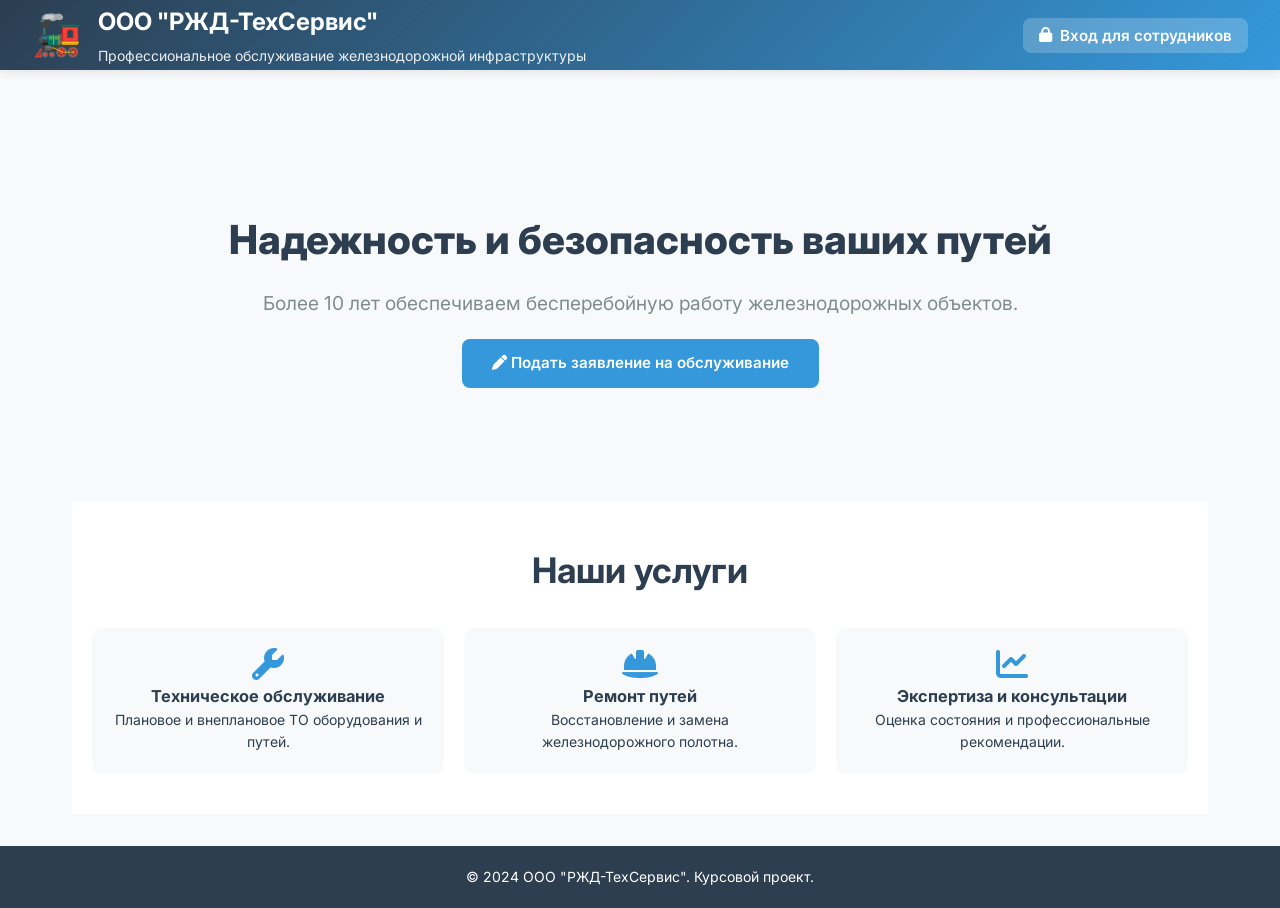
==== index.html @ 09b42433 "graduate work" ====
<!DOCTYPE html>
<html lang="ru">
<head>
    <meta charset="UTF-8">
    <meta name="viewport" content="width=device-width, initial-scale=1.0">
    <title>РЖД-ТехСервис | Официальный сайт</title>
    <link rel="stylesheet" href="/style.css">
    <link rel="stylesheet" href="https://cdnjs.cloudflare.com/ajax/libs/font-awesome/6.4.0/css/all.min.css">
    <link href="https://fonts.googleapis.com/css2?family=Inter:wght@300;400;500;600;700&display=swap" rel="stylesheet">
</head>
<body>
    <div class="app-container">
        <header class="app-header public-header">
            <div class="header-left">
                <div class="logo">
                    <div class="logo-icon">🚂</div>
                    <div class="logo-text">
                        <h1>ООО "РЖД-ТехСервис"</h1>
                        <div class="subtitle">Профессиональное обслуживание железнодорожной инфраструктуры</div>
                    </div>
                </div>
            </div>
            <div class="header-right">
                <button class="btn" onclick="showLoginModal()" style="background: rgba(255,255,255,0.2); color: white; padding: 8px 16px; border-radius: 8px; border: none; cursor: pointer;">
                    <i class="fas fa-lock"></i> Вход для сотрудников
                </button>
            </div>
        </header>

        <main class="public-main">
            <section class="hero-section" style="padding: 50px 20px; text-align: center;">
                <div class="hero-content">
                    <h1 style="font-size: 2.5rem; color: #2c3e50;">Надежность и безопасность ваших путей</h1>
                    <p style="font-size: 1.2rem; color: #7f8c8d; margin: 20px 0;">Более 10 лет обеспечиваем бесперебойную работу железнодорожных объектов.</p>
                    <a href="/request" class="btn" style="background: #3498db; color: white; padding: 12px 30px; border-radius: 8px; text-decoration: none; display: inline-block;">
                        <i class="fas fa-pen"></i> Подать заявление на обслуживание
                    </a>
                </div>
            </section>

            <section class="services-section" style="padding: 40px 20px; background: white;">
                <h2 style="text-align: center; margin-bottom: 30px;">Наши услуги</h2>
                <div style="display: grid; grid-template-columns: repeat(auto-fit, minmax(250px, 1fr)); gap: 20px; max-width: 1200px; margin: 0 auto;">
                    <div style="background: #f8f9fa; padding: 20px; border-radius: 10px; text-align: center;">
                        <i class="fas fa-wrench" style="font-size: 2rem; color: #3498db;"></i>
                        <h3>Техническое обслуживание</h3>
                        <p>Плановое и внеплановое ТО оборудования и путей.</p>
                    </div>
                    <div style="background: #f8f9fa; padding: 20px; border-radius: 10px; text-align: center;">
                        <i class="fas fa-hard-hat" style="font-size: 2rem; color: #3498db;"></i>
                        <h3>Ремонт путей</h3>
                        <p>Восстановление и замена железнодорожного полотна.</p>
                    </div>
                    <div style="background: #f8f9fa; padding: 20px; border-radius: 10px; text-align: center;">
                        <i class="fas fa-chart-line" style="font-size: 2rem; color: #3498db;"></i>
                        <h3>Экспертиза и консультации</h3>
                        <p>Оценка состояния и профессиональные рекомендации.</p>
                    </div>
                </div>
            </section>
        </main>

        <footer style="background: #2c3e50; color: white; text-align: center; padding: 20px;">
            <p>© 2024 ООО "РЖД-ТехСервис". Курсовой проект.</p>
        </footer>
    </div>
    <div class="modal-overlay" id="loginModal">
        <div class="modal" style="max-width: 400px;">
            <div class="modal-header">
                <h3><i class="fas fa-lock"></i> Вход для сотрудников</h3>
                <button class="btn-close" onclick="closeLoginModal()">&times;</button>
            </div>
            <div class="modal-body">
                <div id="loginError" style="color: #e74c3c; background: #fde8e8; padding: 10px; border-radius: 8px; margin-bottom: 15px; display: none;">
                    <i class="fas fa-exclamation-circle"></i> <span></span>
                </div>
                
                <div class="form-group">
                    <label><i class="fas fa-user"></i> Логин</label>
                    <input type="text" id="adminUsername" placeholder="Введите логин" style="width: 100%; padding: 12px; border: 2px solid #e2e8f0; border-radius: 8px;" value="admin">
                </div>
                
                <div class="form-group">
                    <label><i class="fas fa-key"></i> Пароль</label>
                    <input type="password" id="adminPassword" placeholder="Введите пароль" style="width: 100%; padding: 12px; border: 2px solid #e2e8f0; border-radius: 8px;" value="admin123">
                </div>
                
                <p style="color: #7f8c8d; font-size: 0.9rem; margin-top: 10px;">
                    <i class="fas fa-info-circle"></i> Для входа используйте:<br>
                    <strong>Логин:</strong> admin<br>
                    <strong>Пароль:</strong> admin123
                </p>
            </div>
            <div class="modal-footer">
                <button class="btn btn-secondary" onclick="closeLoginModal()">Отмена</button>
                <button class="btn btn-primary" onclick="login()">
                    <i class="fas fa-sign-in-alt"></i> Войти
                </button>
            </div>
        </div>
    </div>

    <script>
        document.addEventListener('DOMContentLoaded', function() {
            const urlParams = new URLSearchParams(window.location.search);
            if (urlParams.get('login') === 'required') {
                showLoginModal();
            }
        });

        function showLoginModal() {
            document.getElementById('loginModal').classList.add('active');
            document.body.style.overflow = 'hidden';
            document.getElementById('adminUsername').focus();
        }

        function closeLoginModal() {
            document.getElementById('loginModal').classList.remove('active');
            document.body.style.overflow = '';
            document.getElementById('adminUsername').value = 'admin';
            document.getElementById('adminPassword').value = 'admin123';
            document.getElementById('loginError').style.display = 'none';
        }

        async function login() {
            const username = document.getElementById('adminUsername').value;
            const password = document.getElementById('adminPassword').value;
            
            if (!username || !password) {
                showLoginError('Введите логин и пароль');
                return;
            }

            try {
                const response = await fetch('/api/admin/login', {
                    method: 'POST',
                    headers: { 'Content-Type': 'application/json' },
                    body: JSON.stringify({ username, password })
                });

                const result = await response.json();

                if (response.ok && result.success) {
                    
                    window.location.href = '/admin';
                } else {
                    showLoginError(result.error || 'Неверный логин или пароль');
                }
            } catch (error) {
                console.error('Ошибка входа:', error);
                showLoginError('Ошибка соединения с сервером');
            }
        }

        function showLoginError(message) {
            const errorDiv = document.getElementById('loginError');
            errorDiv.querySelector('span').textContent = message;
            errorDiv.style.display = 'block';
        }

        
        document.getElementById('adminPassword').addEventListener('keypress', function(e) {
            if (e.key === 'Enter') {
                login();
            }
        });

        
        document.getElementById('loginModal').addEventListener('click', function(e) {
            if (e.target === this) {
                closeLoginModal();
            }
        });
    </script>
</body>
</html>
---- style.css ----
/* ====== ГЛОБАЛЬНЫЕ СТИЛИ ====== */
:root {
    /* Светлая тема */
    --primary-color: #2c3e50;
    --secondary-color: #3498db;
    --accent-color: #e74c3c;
    --success-color: #27ae60;
    --warning-color: #f39c12;
    --danger-color: #e74c3c;
    --info-color: #3498db;
    
    /* Фоны */
    --bg-primary: #ffffff;
    --bg-secondary: #f8f9fa;
    --bg-sidebar: #2c3e50;
    --bg-card: #ffffff;
    --bg-hover: #f0f7ff;
    
    /* Текст */
    --text-primary: #2c3e50;
    --text-secondary: #7f8c8d;
    --text-light: #ecf0f1;
    --text-muted: #95a5a6;
    
    /* Границы */
    --border-color: #e0e0e0;
    --border-radius: 12px;
    --shadow: 0 4px 20px rgba(0, 0, 0, 0.08);
    --shadow-hover: 0 8px 30px rgba(0, 0, 0, 0.12);
    --shadow-card: 0 2px 10px rgba(0, 0, 0, 0.05);
    
    /* Анимации */
    --transition: all 0.3s ease;
    
    /* Размеры */
    --sidebar-width: 280px;
    --header-height: 70px;
    --footer-height: 60px;
}

[data-theme="dark"] {
    --primary-color: #3498db;
    --secondary-color: #2c3e50;
    --accent-color: #e74c3c;
    --success-color: #2ecc71;
    --warning-color: #f1c40f;
    --danger-color: #e74c3c;
    --info-color: #3498db;
    
    --bg-primary: #1a1a2e;
    --bg-secondary: #16213e;
    --bg-sidebar: #0f3460;
    --bg-card: #1e2a47;
    --bg-hover: #2c3e50;
    
    --text-primary: #ecf0f1;
    --text-secondary: #bdc3c7;
    --text-light: #ffffff;
    --text-muted: #7f8c8d;
    
    --border-color: #2c3e50;
    --shadow: 0 4px 20px rgba(0, 0, 0, 0.2);
    --shadow-hover: 0 8px 30px rgba(0, 0, 0, 0.3);
    --shadow-card: 0 2px 10px rgba(0, 0, 0, 0.15);
}

* {
    margin: 0;
    padding: 0;
    box-sizing: border-box;
}

body {
    font-family: 'Inter', 'Segoe UI', Tahoma, Geneva, Verdana, sans-serif;
    background-color: var(--bg-secondary);
    color: var(--text-primary);
    line-height: 1.6;
    transition: var(--transition);
    min-height: 100vh;
    font-size: 14px;
}

.app-container {
    display: flex;
    flex-direction: column;
    min-height: 100vh;
}

/* ====== ШАПКА ====== */
.app-header {
    background: linear-gradient(135deg, var(--primary-color), var(--secondary-color));
    color: white;
    height: var(--header-height);
    padding: 0 2rem;
    display: flex;
    justify-content: space-between;
    align-items: center;
    box-shadow: var(--shadow);
    position: sticky;
    top: 0;
    z-index: 1000;
}

.header-left {
    display: flex;
    align-items: center;
    gap: 1rem;
}

.logo {
    display: flex;
    align-items: center;
    gap: 1rem;
}

.logo-icon {
    font-size: 2.5rem;
    animation: pulse 2s infinite;
}

@keyframes pulse {
    0%, 100% { transform: scale(1); }
    50% { transform: scale(1.1); }
}

.logo-text h1 {
    font-size: 1.5rem;
    font-weight: 700;
    margin-bottom: 0.25rem;
}

.subtitle {
    font-size: 0.875rem;
    opacity: 0.9;
}

.header-right {
    display: flex;
    align-items: center;
    gap: 1rem;
}

.user-menu {
    display: flex;
    align-items: center;
    gap: 1rem;
    background: rgba(255, 255, 255, 0.1);
    padding: 0.5rem 1rem;
    border-radius: var(--border-radius);
    backdrop-filter: blur(10px);
}

.user-avatar {
    font-size: 2rem;
    color: rgba(255, 255, 255, 0.9);
}

.user-info {
    display: flex;
    flex-direction: column;
}

.user-name {
    font-weight: 600;
    font-size: 1rem;
}

.user-role {
    font-size: 0.75rem;
    opacity: 0.8;
}

.btn-icon {
    background: rgba(255, 255, 255, 0.2);
    border: none;
    color: white;
    width: 40px;
    height: 40px;
    border-radius: 50%;
    cursor: pointer;
    transition: var(--transition);
    display: flex;
    align-items: center;
    justify-content: center;
}

.btn-icon:hover {
    background: rgba(255, 255, 255, 0.3);
    transform: translateY(-2px);
}

.btn-logout {
    background: rgba(231, 76, 60, 0.8);
}

.btn-logout:hover {
    background: rgba(231, 76, 60, 1);
}

/* ====== ОСНОВНОЙ МАКЕТ ====== */
.main-layout {
    display: flex;
    flex: 1;
    min-height: calc(100vh - var(--header-height) - var(--footer-height));
}

/* ====== БОКОВАЯ ПАНЕЛЬ ====== */
.sidebar {
    width: var(--sidebar-width);
    background: var(--bg-sidebar);
    color: var(--text-light);
    padding: 1.5rem 0;
    display: flex;
    flex-direction: column;
    transition: var(--transition);
    position: sticky;
    top: var(--header-height);
    height: calc(100vh - var(--header-height));
    overflow-y: auto;
}

.sidebar-header {
    padding: 0 1.5rem 1.5rem;
    border-bottom: 1px solid rgba(255, 255, 255, 0.1);
}

.sidebar-header h3 {
    font-size: 1.1rem;
    font-weight: 600;
    display: flex;
    align-items: center;
    gap: 0.5rem;
}

.nav-menu {
    list-style: none;
    padding: 1.5rem 0;
    flex: 1;
}

.nav-item {
    padding: 0.875rem 1.5rem;
    display: flex;
    align-items: center;
    gap: 1rem;
    cursor: pointer;
    transition: var(--transition);
    position: relative;
    margin: 0.25rem 0;
}

.nav-item:hover {
    background: rgba(255, 255, 255, 0.1);
}

.nav-item.active {
    background: rgba(255, 255, 255, 0.15);
    border-left: 4px solid var(--accent-color);
}

.nav-item.active .nav-indicator {
    position: absolute;
    right: 1.5rem;
    width: 8px;
    height: 8px;
    background: var(--accent-color);
    border-radius: 50%;
    animation: blink 1.5s infinite;
}

@keyframes blink {
    0%, 100% { opacity: 1; }
    50% { opacity: 0.5; }
}

.nav-item i {
    width: 20px;
    text-align: center;
    font-size: 1.1rem;
}

.nav-item span {
    font-weight: 500;
    font-size: 0.95rem;
}

.sidebar-footer {
    padding: 1.5rem;
    border-top: 1px solid rgba(255, 255, 255, 0.1);
    margin-top: auto;
}

.db-status {
    display: flex;
    align-items: center;
    gap: 0.75rem;
    margin-bottom: 1rem;
    font-size: 0.875rem;
}

.status-indicator {
    width: 10px;
    height: 10px;
    border-radius: 50%;
    background: #7f8c8d;
}

.status-indicator.connected {
    background: #27ae60;
    animation: pulse 2s infinite;
}

.status-indicator.error {
    background: #e74c3c;
    animation: pulse 1s infinite;
}

.server-time {
    display: flex;
    align-items: center;
    gap: 0.75rem;
    font-size: 0.875rem;
    opacity: 0.8;
}

/* ====== ОСНОВНОЙ КОНТЕНТ ====== */
.content-area {
    flex: 1;
    padding: 2rem;
    overflow-y: auto;
    background: var(--bg-secondary);
    max-width: calc(100vw - var(--sidebar-width));
}

.content-section {
    display: none;
    animation: fadeIn 0.5s ease;
}

.content-section.active {
    display: block;
}

@keyframes fadeIn {
    from { opacity: 0; transform: translateY(20px); }
    to { opacity: 1; transform: translateY(0); }
}

.section-header {
    display: flex;
    justify-content: space-between;
    align-items: center;
    margin-bottom: 2rem;
    padding-bottom: 1rem;
    border-bottom: 2px solid var(--border-color);
}

.section-header h2 {
    font-size: 1.75rem;
    font-weight: 700;
    color: var(--primary-color);
    display: flex;
    align-items: center;
    gap: 0.75rem;
}

.header-actions {
    display: flex;
    align-items: center;
    gap: 1rem;
}

/* ====== КНОПКИ ====== */
.btn {
    padding: 0.75rem 1.5rem;
    border: none;
    border-radius: var(--border-radius);
    font-family: 'Inter', sans-serif;
    font-weight: 600;
    font-size: 0.95rem;
    cursor: pointer;
    transition: var(--transition);
    display: inline-flex;
    align-items: center;
    gap: 0.5rem;
    white-space: nowrap;
}

.btn:hover {
    transform: translateY(-2px);
    box-shadow: var(--shadow-hover);
}

.btn:active {
    transform: translateY(0);
}

.btn-primary {
    background: linear-gradient(135deg, var(--secondary-color), var(--primary-color));
    color: white;
}

.btn-primary:hover {
    background: linear-gradient(135deg, #2980b9, #34495e);
}

.btn-secondary {
    background: var(--bg-card);
    color: var(--text-primary);
    border: 2px solid var(--border-color);
}

.btn-secondary:hover {
    background: var(--bg-secondary);
}

.btn-success {
    background: linear-gradient(135deg, var(--success-color), #2ecc71);
    color: white;
}

.btn-danger {
    background: linear-gradient(135deg, var(--danger-color), #c0392b);
    color: white;
}

.btn-warning {
    background: linear-gradient(135deg, var(--warning-color), #e67e22);
    color: white;
}

.btn-info {
    background: linear-gradient(135deg, var(--info-color), #2980b9);
    color: white;
}

.btn-sm {
    padding: 0.5rem 1rem;
    font-size: 0.85rem;
}

.btn-xs {
    padding: 0.25rem 0.75rem;
    font-size: 0.75rem;
}

.btn-icon {
    width: 40px;
    height: 40px;
    padding: 0;
    display: flex;
    align-items: center;
    justify-content: center;
}

.btn-text {
    background: none;
    border: none;
    color: var(--secondary-color);
    font-weight: 500;
    cursor: pointer;
    display: flex;
    align-items: center;
    gap: 0.5rem;
    padding: 0.5rem;
}

.btn-text:hover {
    color: var(--primary-color);
}

/* ====== КАРТОЧКИ СТАТИСТИКИ ====== */
.stats-grid {
    display: grid;
    grid-template-columns: repeat(auto-fit, minmax(250px, 1fr));
    gap: 1.5rem;
    margin-bottom: 2rem;
}

.stat-card {
    background: var(--bg-card);
    padding: 1.5rem;
    border-radius: var(--border-radius);
    box-shadow: var(--shadow);
    transition: var(--transition);
    border-top: 4px solid;
}

.stat-card:hover {
    transform: translateY(-5px);
    box-shadow: var(--shadow-hover);
}

.card-revenue { border-top-color: var(--success-color); }
.card-contracts { border-top-color: var(--info-color); }
.card-clients { border-top-color: #9b59b6; }
.card-invoices { border-top-color: var(--danger-color); }

.stat-icon {
    width: 60px;
    height: 60px;
    background: rgba(0, 0, 0, 0.1);
    border-radius: 12px;
    display: flex;
    align-items: center;
    justify-content: center;
    margin-bottom: 1rem;
    font-size: 1.5rem;
}

.card-revenue .stat-icon { background: rgba(39, 174, 96, 0.1); color: var(--success-color); }
.card-contracts .stat-icon { background: rgba(52, 152, 219, 0.1); color: var(--info-color); }
.card-clients .stat-icon { background: rgba(155, 89, 182, 0.1); color: #9b59b6; }
.card-invoices .stat-icon { background: rgba(231, 76, 60, 0.1); color: var(--danger-color); }

.stat-content h3 {
    font-size: 1rem;
    color: var(--text-secondary);
    margin-bottom: 0.5rem;
    font-weight: 500;
}

.stat-value {
    font-size: 2rem;
    font-weight: 700;
    color: var(--text-primary);
    margin-bottom: 0.25rem;
}

.stat-subtext {
    font-size: 0.875rem;
    color: var(--text-secondary);
}

/* ====== БЫСТРЫЕ ДЕЙСТВИЯ ====== */
.quick-actions {
    background: var(--bg-card);
    padding: 1.5rem;
    border-radius: var(--border-radius);
    box-shadow: var(--shadow);
    margin-bottom: 2rem;
}

.quick-actions h3 {
    font-size: 1.25rem;
    margin-bottom: 1.5rem;
    display: flex;
    align-items: center;
    gap: 0.75rem;
    color: var(--primary-color);
}

.actions-grid {
    display: grid;
    grid-template-columns: repeat(auto-fit, minmax(200px, 1fr));
    gap: 1rem;
}

.action-btn {
    background: var(--bg-secondary);
    border: 2px solid var(--border-color);
    border-radius: var(--border-radius);
    padding: 1.25rem 1rem;
    display: flex;
    flex-direction: column;
    align-items: center;
    gap: 0.75rem;
    cursor: pointer;
    transition: var(--transition);
    text-align: center;
}

.action-btn:hover {
    background: var(--bg-card);
    border-color: var(--secondary-color);
    transform: translateY(-3px);
    box-shadow: var(--shadow-hover);
}

.action-btn i {
    font-size: 1.75rem;
    color: var(--secondary-color);
}

.action-btn span {
    font-weight: 600;
    color: var(--text-primary);
}

/* ====== ТАБЛИЦЫ ====== */
.table-container {
    background: var(--bg-card);
    border-radius: var(--border-radius);
    box-shadow: var(--shadow);
    overflow: hidden;
    margin-top: 1rem;
    border: 1px solid var(--border-color);
}

.table-actions {
    padding: 1rem 1.5rem;
    background: var(--bg-secondary);
    border-bottom: 1px solid var(--border-color);
    display: flex;
    justify-content: space-between;
    align-items: center;
    flex-wrap: wrap;
    gap: 1rem;
}

.filter-group {
    display: flex;
    align-items: center;
    gap: 1rem;
    flex-wrap: wrap;
}

.filter-label {
    display: flex;
    align-items: center;
    gap: 0.5rem;
    cursor: pointer;
    font-size: 0.9rem;
    color: var(--text-secondary);
}

.filter-select {
    padding: 0.5rem 1rem;
    border: 2px solid var(--border-color);
    border-radius: var(--border-radius);
    background: var(--bg-card);
    color: var(--text-primary);
    font-family: 'Inter', sans-serif;
    font-size: 0.9rem;
    min-width: 150px;
    transition: var(--transition);
}

.filter-select:focus {
    outline: none;
    border-color: var(--secondary-color);
}

.search-box {
    position: relative;
    min-width: 250px;
    flex: 1;
}

.search-box i {
    position: absolute;
    left: 1rem;
    top: 50%;
    transform: translateY(-50%);
    color: var(--text-secondary);
}

.search-box input {
    width: 100%;
    padding: 0.75rem 1rem 0.75rem 2.5rem;
    border: 2px solid var(--border-color);
    border-radius: var(--border-radius);
    background: var(--bg-card);
    color: var(--text-primary);
    font-family: 'Inter', sans-serif;
    transition: var(--transition);
}

.search-box input:focus {
    outline: none;
    border-color: var(--secondary-color);
}

.data-table {
    width: 100%;
    border-collapse: collapse;
    min-width: 800px;
}

.data-table thead {
    background: var(--bg-secondary);
    position: sticky;
    top: 0;
    z-index: 10;
}

.data-table th {
    padding: 1rem 1.5rem;
    text-align: left;
    font-weight: 600;
    color: var(--text-secondary);
    border-bottom: 2px solid var(--border-color);
    font-size: 0.9rem;
    text-transform: uppercase;
    letter-spacing: 0.5px;
    white-space: nowrap;
}

.data-table tbody tr {
    border-bottom: 1px solid var(--border-color);
    transition: var(--transition);
}

.data-table tbody tr:hover {
    background: var(--bg-hover);
}

.data-table td {
    padding: 1rem 1.5rem;
    color: var(--text-primary);
    vertical-align: middle;
}

.text-center {
    text-align: center;
}

.text-right {
    text-align: right;
}

/* ====== БЕЙДЖИ СТАТУСА ====== */
.status-badge {
    display: inline-block;
    padding: 0.25rem 0.75rem;
    border-radius: 20px;
    font-size: 0.75rem;
    font-weight: 600;
    text-transform: uppercase;
    letter-spacing: 0.5px;
}

.status-badge.active {
    background: rgba(39, 174, 96, 0.1);
    color: var(--success-color);
}

.status-badge.inactive {
    background: rgba(149, 165, 166, 0.1);
    color: #95a5a6;
}

.status-badge.pending {
    background: rgba(241, 196, 15, 0.1);
    color: var(--warning-color);
}

.status-badge.paid {
    background: rgba(46, 204, 113, 0.1);
    color: var(--success-color);
}

.status-badge.cancelled {
    background: rgba(231, 76, 60, 0.1);
    color: var(--danger-color);
}

.status-badge.draft {
    background: rgba(52, 152, 219, 0.1);
    color: var(--info-color);
}

.status-badge.signed {
    background: rgba(155, 89, 182, 0.1);
    color: #9b59b6;
}

.status-badge.suspended {
    background: rgba(243, 156, 18, 0.1);
    color: var(--warning-color);
}

.status-badge.terminated {
    background: rgba(231, 76, 60, 0.1);
    color: var(--danger-color);
}

.badge {
    display: inline-block;
    padding: 0.25rem 0.5rem;
    font-size: 0.75rem;
    font-weight: 600;
    border-radius: 6px;
    background: var(--bg-secondary);
    color: var(--text-secondary);
}

/* ====== КНОПКИ ДЕЙСТВИЙ В ТАБЛИЦЕ ====== */
.action-buttons {
    display: flex;
    gap: 0.5rem;
    justify-content: center;
    flex-wrap: nowrap;
}

.btn-action {
    width: 36px;
    height: 36px;
    border: none;
    border-radius: 8px;
    cursor: pointer;
    transition: var(--transition);
    display: flex;
    align-items: center;
    justify-content: center;
    font-size: 0.9rem;
    flex-shrink: 0;
}

.btn-action:hover {
    transform: scale(1.1);
}

.btn-action.edit {
    background: rgba(52, 152, 219, 0.1);
    color: var(--info-color);
}

.btn-action.delete {
    background: rgba(231, 76, 60, 0.1);
    color: var(--danger-color);
}

.btn-action.view {
    background: rgba(46, 204, 113, 0.1);
    color: var(--success-color);
}

.btn-action.download {
    background: rgba(155, 89, 182, 0.1);
    color: #9b59b6;
}

/* ====== ФОРМЫ ====== */
.form-container {
    background: var(--bg-card);
    border-radius: var(--border-radius);
    padding: 2rem;
    box-shadow: var(--shadow);
    margin-bottom: 2rem;
}

.form-grid {
    display: grid;
    grid-template-columns: repeat(auto-fit, minmax(300px, 1fr));
    gap: 1.5rem;
    margin-bottom: 1.5rem;
}

.form-group {
    margin-bottom: 1.5rem;
}

.form-group label {
    display: block;
    margin-bottom: 0.5rem;
    font-weight: 600;
    color: var(--text-primary);
    font-size: 0.95rem;
    display: flex;
    align-items: center;
    gap: 0.5rem;
}

.form-group input,
.form-group select,
.form-group textarea {
    width: 100%;
    padding: 0.875rem 1rem;
    border: 2px solid var(--border-color);
    border-radius: var(--border-radius);
    background: var(--bg-card);
    color: var(--text-primary);
    font-family: 'Inter', sans-serif;
    font-size: 1rem;
    transition: var(--transition);
}

.form-group input:focus,
.form-group select:focus,
.form-group textarea:focus {
    outline: none;
    border-color: var(--secondary-color);
    box-shadow: 0 0 0 3px rgba(52, 152, 219, 0.1);
}

.form-group input:disabled,
.form-group select:disabled {
    background: var(--bg-secondary);
    cursor: not-allowed;
}

.checkbox-label {
    display: flex;
    align-items: center;
    gap: 0.75rem;
    cursor: pointer;
    font-weight: 500;
    margin-bottom: 0.5rem;
}

.checkbox-label input {
    width: auto;
    transform: scale(1.2);
}

.radio-group {
    display: flex;
    gap: 1.5rem;
    margin-top: 0.5rem;
}

.radio-label {
    display: flex;
    align-items: center;
    gap: 0.5rem;
    cursor: pointer;
}

.radio-label input {
    width: auto;
}

.form-actions {
    display: flex;
    justify-content: flex-end;
    gap: 1rem;
    margin-top: 2rem;
    padding-top: 1.5rem;
    border-top: 2px solid var(--border-color);
}

/* ====== КАРТОЧКИ ====== */
.card {
    background: var(--bg-card);
    border-radius: var(--border-radius);
    box-shadow: var(--shadow-card);
    padding: 1.5rem;
    margin-bottom: 1.5rem;
    border: 1px solid var(--border-color);
    transition: var(--transition);
}

.card:hover {
    box-shadow: var(--shadow-hover);
    transform: translateY(-2px);
}

.card-header {
    display: flex;
    justify-content: space-between;
    align-items: center;
    margin-bottom: 1rem;
    padding-bottom: 1rem;
    border-bottom: 2px solid var(--border-color);
}

.card-title {
    font-size: 1.25rem;
    font-weight: 600;
    color: var(--primary-color);
    display: flex;
    align-items: center;
    gap: 0.75rem;
}

.card-content {
    line-height: 1.6;
}

.card-footer {
    margin-top: 1rem;
    padding-top: 1rem;
    border-top: 1px solid var(--border-color);
    display: flex;
    justify-content: space-between;
    align-items: center;
}

/* ====== СПИСКИ ====== */
.list-group {
    display: flex;
    flex-direction: column;
    gap: 0.5rem;
}

.list-item {
    display: flex;
    align-items: center;
    justify-content: space-between;
    padding: 1rem;
    background: var(--bg-card);
    border-radius: var(--border-radius);
    border: 1px solid var(--border-color);
    transition: var(--transition);
}

.list-item:hover {
    background: var(--bg-hover);
    border-color: var(--secondary-color);
}

.list-item-content {
    flex: 1;
}

.list-item-title {
    font-weight: 600;
    color: var(--text-primary);
    margin-bottom: 0.25rem;
}

.list-item-subtitle {
    font-size: 0.875rem;
    color: var(--text-secondary);
}

.list-item-actions {
    display: flex;
    gap: 0.5rem;
}

/* ====== МОДАЛЬНЫЕ ОКНА ====== */
.modal-overlay {
    display: none;
    position: fixed;
    top: 0;
    left: 0;
    right: 0;
    bottom: 0;
    background: rgba(0, 0, 0, 0.5);
    z-index: 2000;
    align-items: center;
    justify-content: center;
    padding: 1rem;
    animation: fadeIn 0.3s ease;
}

.modal-overlay.active {
    display: flex;
}

.modal {
    background: var(--bg-card);
    border-radius: var(--border-radius);
    box-shadow: var(--shadow-hover);
    max-width: 600px;
    width: 100%;
    max-height: 90vh;
    overflow-y: auto;
    animation: slideUp 0.3s ease;
}

@keyframes slideUp {
    from {
        opacity: 0;
        transform: translateY(50px);
    }
    to {
        opacity: 1;
        transform: translateY(0);
    }
}

.modal-lg {
    max-width: 800px;
}

.modal-xl {
    max-width: 1000px;
}

.modal-header {
    padding: 1.5rem;
    border-bottom: 2px solid var(--border-color);
    display: flex;
    justify-content: space-between;
    align-items: center;
    position: sticky;
    top: 0;
    background: var(--bg-card);
    z-index: 10;
}

.modal-header h3 {
    font-size: 1.5rem;
    color: var(--primary-color);
    display: flex;
    align-items: center;
    gap: 0.75rem;
}

.btn-close {
    background: none;
    border: none;
    font-size: 1.75rem;
    color: var(--text-secondary);
    cursor: pointer;
    padding: 0.25rem;
    line-height: 1;
    transition: var(--transition);
}

.btn-close:hover {
    color: var(--text-primary);
    transform: rotate(90deg);
}

.modal-body {
    padding: 1.5rem;
}

.modal-footer {
    padding: 1.5rem;
    border-top: 2px solid var(--border-color);
    display: flex;
    justify-content: flex-end;
    gap: 1rem;
}

/* ====== УВЕДОМЛЕНИЯ ====== */
.notification-container {
    position: fixed;
    top: 1rem;
    right: 1rem;
    z-index: 3000;
    display: flex;
    flex-direction: column;
    gap: 0.75rem;
    max-width: 400px;
}

.notification {
    background: var(--bg-card);
    border-radius: var(--border-radius);
    padding: 1rem 1.5rem;
    box-shadow: var(--shadow-hover);
    display: flex;
    align-items: center;
    gap: 1rem;
    animation: slideInRight 0.3s ease;
    border-left: 4px solid;
}

@keyframes slideInRight {
    from {
        opacity: 0;
        transform: translateX(100%);
    }
    to {
        opacity: 1;
        transform: translateX(0);
    }
}

.notification.success {
    border-left-color: var(--success-color);
}

.notification.error {
    border-left-color: var(--danger-color);
}

.notification.warning {
    border-left-color: var(--warning-color);
}

.notification.info {
    border-left-color: var(--info-color);
}

.notification i {
    font-size: 1.25rem;
}

.notification.success i { color: var(--success-color); }
.notification.error i { color: var(--danger-color); }
.notification.warning i { color: var(--warning-color); }
.notification.info i { color: var(--info-color); }

.notification-content {
    flex: 1;
}

.notification-title {
    font-weight: 600;
    color: var(--text-primary);
    margin-bottom: 0.25rem;
}

.notification-message {
    font-size: 0.9rem;
    color: var(--text-secondary);
}

.notification .btn-close {
    font-size: 1rem;
    padding: 0;
}

/* ====== СОСТОЯНИЕ ЗАГРУЗКИ ====== */
.loading-state {
    display: flex;
    flex-direction: column;
    align-items: center;
    justify-content: center;
    padding: 3rem;
    color: var(--text-secondary);
    gap: 1rem;
}

.loading-state i {
    font-size: 2rem;
    animation: spin 1s linear infinite;
}

@keyframes spin {
    from { transform: rotate(0deg); }
    to { transform: rotate(360deg); }
}

.empty-state {
    text-align: center;
    padding: 3rem;
    color: var(--text-secondary);
}

.empty-state i {
    font-size: 3rem;
    margin-bottom: 1rem;
    opacity: 0.5;
}

/* ====== ПАГИНАЦИЯ ====== */
.pagination {
    display: flex;
    justify-content: center;
    align-items: center;
    gap: 0.5rem;
    padding: 1rem;
    border-top: 1px solid var(--border-color);
}

.page-btn {
    width: 40px;
    height: 40px;
    border: 2px solid var(--border-color);
    border-radius: 8px;
    background: var(--bg-card);
    color: var(--text-primary);
    cursor: pointer;
    display: flex;
    align-items: center;
    justify-content: center;
    transition: var(--transition);
}

.page-btn:hover:not(:disabled) {
    border-color: var(--secondary-color);
    color: var(--secondary-color);
}

.page-btn.active {
    background: var(--secondary-color);
    color: white;
    border-color: var(--secondary-color);
}

.page-btn:disabled {
    opacity: 0.5;
    cursor: not-allowed;
}

/* ====== ПРАЙС-ЛИСТЫ ====== */
.price-list-card {
    background: var(--bg-card);
    border-radius: var(--border-radius);
    padding: 1.5rem;
    margin-bottom: 1.5rem;
    border-left: 4px solid var(--info-color);
    box-shadow: var(--shadow-card);
    transition: var(--transition);
}

.price-list-card:hover {
    transform: translateY(-2px);
    box-shadow: var(--shadow-hover);
}

.price-list-header {
    display: flex;
    justify-content: space-between;
    align-items: center;
    margin-bottom: 1rem;
}

.price-list-header h4 {
    font-size: 1.25rem;
    color: var(--text-primary);
    margin: 0;
}

.price-list-dates {
    display: flex;
    flex-direction: column;
    gap: 0.5rem;
    margin-bottom: 1rem;
    color: var(--text-secondary);
    font-size: 0.9rem;
}

.price-list-stats {
    display: flex;
    gap: 1.5rem;
    margin-bottom: 1rem;
}

.stat {
    display: flex;
    align-items: center;
    gap: 0.5rem;
    font-size: 0.9rem;
    color: var(--text-secondary);
}

.stat i {
    color: var(--info-color);
}

.price-list-actions {
    display: flex;
    gap: 0.5rem;
    margin-top: 1rem;
    padding-top: 1rem;
    border-top: 1px solid var(--border-color);
}

/* ====== ДОГОВОРЫ ====== */
.contract-item {
    background: var(--bg-card);
    border-radius: var(--border-radius);
    padding: 1.5rem;
    margin-bottom: 1rem;
    border: 1px solid var(--border-color);
    transition: var(--transition);
}

.contract-item:hover {
    border-color: var(--secondary-color);
    background: var(--bg-hover);
}

.contract-info {
    flex: 1;
}

.contract-info h4 {
    font-size: 1.1rem;
    color: var(--text-primary);
    margin-bottom: 0.5rem;
}

.contract-info p {
    font-size: 0.9rem;
    color: var(--text-secondary);
    margin-bottom: 0.25rem;
}

/* ====== ФИЛЬТРЫ ====== */
.filters {
    display: flex;
    gap: 1rem;
    margin-bottom: 1.5rem;
    flex-wrap: wrap;
    align-items: center;
}

.filter-tabs {
    display: flex;
    gap: 0.5rem;
    background: var(--bg-card);
    padding: 0.5rem;
    border-radius: var(--border-radius);
    border: 1px solid var(--border-color);
}

.filter-tab {
    padding: 0.5rem 1rem;
    border: none;
    background: none;
    color: var(--text-secondary);
    font-weight: 500;
    cursor: pointer;
    border-radius: calc(var(--border-radius) - 4px);
    transition: var(--transition);
}

.filter-tab:hover {
    background: var(--bg-hover);
    color: var(--text-primary);
}

.filter-tab.active {
    background: var(--secondary-color);
    color: white;
}

/* ====== СТАТУС-БАР ====== */
.status-bar {
    display: flex;
    gap: 1rem;
    margin-bottom: 2rem;
    flex-wrap: wrap;
}

.status-item {
    flex: 1;
    min-width: 200px;
    background: var(--bg-card);
    padding: 1.5rem;
    border-radius: var(--border-radius);
    box-shadow: var(--shadow);
    text-align: center;
    transition: var(--transition);
}

.status-item:hover {
    transform: translateY(-3px);
    box-shadow: var(--shadow-hover);
}

.status-label {
    font-size: 0.9rem;
    color: var(--text-secondary);
    margin-bottom: 0.5rem;
}

.status-value {
    font-size: 2rem;
    font-weight: 700;
    color: var(--text-primary);
    margin-bottom: 0.5rem;
}

/* ====== ФУТЕР ====== */
.app-footer {
    background: var(--bg-primary);
    border-top: 2px solid var(--border-color);
    padding: 1rem 2rem;
    height: var(--footer-height);
    display: flex;
    align-items: center;
}

.footer-content {
    width: 100%;
    display: flex;
    justify-content: space-between;
    align-items: center;
    flex-wrap: wrap;
    gap: 1rem;
}

.footer-left,
.footer-right {
    display: flex;
    flex-direction: column;
    gap: 0.25rem;
}

.footer-subtext {
    font-size: 0.875rem;
    color: var(--text-secondary);
}

/* ====== АДАПТИВНОСТЬ ====== */
@media (max-width: 1200px) {
    :root {
        --sidebar-width: 250px;
    }
    
    .content-area {
        max-width: calc(100vw - var(--sidebar-width));
    }
    
    .form-grid {
        grid-template-columns: 1fr;
    }
}

@media (max-width: 992px) {
    .main-layout {
        flex-direction: column;
    }
    
    .sidebar {
        width: 100%;
        height: auto;
        position: static;
        max-height: none;
    }
    
    .nav-menu {
        display: flex;
        overflow-x: auto;
        padding: 1rem 0;
    }
    
    .nav-item {
        flex-direction: column;
        padding: 0.75rem 1rem;
        min-width: 80px;
    }
    
    .nav-item span {
        font-size: 0.8rem;
    }
    
    .content-area {
        padding: 1rem;
        max-width: 100%;
    }
    
    .stats-grid {
        grid-template-columns: repeat(2, 1fr);
    }
    
    .table-container {
        overflow-x: auto;
    }
}

@media (max-width: 768px) {
    .app-header {
        flex-direction: column;
        height: auto;
        padding: 1rem;
        gap: 1rem;
    }
    
    .header-left,
    .header-right {
        width: 100%;
        justify-content: center;
    }
    
    .user-menu {
        width: 100%;
        justify-content: center;
    }
    
    .section-header {
        flex-direction: column;
        align-items: flex-start;
        gap: 1rem;
    }
    
    .header-actions {
        width: 100%;
        flex-wrap: wrap;
    }
    
    .search-box {
        width: 100%;
    }
    
    .stats-grid {
        grid-template-columns: 1fr;
    }
    
    .actions-grid {
        grid-template-columns: repeat(2, 1fr);
    }
    
    .data-table {
        min-width: 800px;
    }
    
    .modal {
        margin: 1rem;
    }
    
    .form-actions {
        flex-direction: column;
    }
    
    .form-actions .btn {
        width: 100%;
    }
}

@media (max-width: 576px) {
    .actions-grid {
        grid-template-columns: 1fr;
    }
    
    .filters {
        flex-direction: column;
        align-items: stretch;
    }
    
    .filter-group {
        flex-direction: column;
        align-items: stretch;
    }
    
    .filter-select {
        width: 100%;
    }
    
    .table-actions {
        flex-direction: column;
        align-items: stretch;
        gap: 0.75rem;
    }
    
    .notification-container {
        left: 1rem;
        right: 1rem;
        max-width: none;
    }
    
    .modal-footer {
        flex-direction: column;
    }
    
    .modal-footer .btn {
        width: 100%;
    }
}

/* ====== УТИЛИТЫ ====== */
.text-primary { color: var(--primary-color); }
.text-secondary { color: var(--text-secondary); }
.text-success { color: var(--success-color); }
.text-danger { color: var(--danger-color); }
.text-warning { color: var(--warning-color); }
.text-info { color: var(--info-color); }
.text-muted { color: var(--text-muted); }

.bg-primary { background: var(--primary-color); }
.bg-secondary { background: var(--secondary-color); }
.bg-success { background: var(--success-color); }
.bg-danger { background: var(--danger-color); }
.bg-warning { background: var(--warning-color); }
.bg-info { background: var(--info-color); }

.mt-1 { margin-top: 0.5rem; }
.mt-2 { margin-top: 1rem; }
.mt-3 { margin-top: 1.5rem; }
.mt-4 { margin-top: 2rem; }

.mb-1 { margin-bottom: 0.5rem; }
.mb-2 { margin-bottom: 1rem; }
.mb-3 { margin-bottom: 1.5rem; }
.mb-4 { margin-bottom: 2rem; }

.p-1 { padding: 0.5rem; }
.p-2 { padding: 1rem; }
.p-3 { padding: 1.5rem; }
.p-4 { padding: 2rem; }

.d-none { display: none; }
.d-flex { display: flex; }
.d-block { display: block; }
.d-inline { display: inline; }
.d-inline-block { display: inline-block; }

.w-100 { width: 100%; }
.w-50 { width: 50%; }
.w-auto { width: auto; }
.h-100 { height: 100%; }

.text-center { text-align: center; }
.text-right { text-align: right; }
.text-left { text-align: left; }

.flex-center {
    display: flex;
    align-items: center;
    justify-content: center;
}

.flex-between {
    display: flex;
    align-items: center;
    justify-content: space-between;
}

.flex-start {
    display: flex;
    align-items: center;
    justify-content: flex-start;
}

.flex-end {
    display: flex;
    align-items: center;
    justify-content: flex-end;
}

.gap-1 { gap: 0.5rem; }
.gap-2 { gap: 1rem; }
.gap-3 { gap: 1.5rem; }
.gap-4 { gap: 2rem; }

.scrollbar-hidden {
    -ms-overflow-style: none;
    scrollbar-width: none;
}

.scrollbar-hidden::-webkit-scrollbar {
    display: none;
}

.nowrap {
    white-space: nowrap;
}

.truncate {
    overflow: hidden;
    text-overflow: ellipsis;
    white-space: nowrap;
}

.cursor-pointer {
    cursor: pointer;
}

.user-select-none {
    user-select: none;
}

.position-relative {
    position: relative;
}

.position-absolute {
    position: absolute;
}

.position-sticky {
    position: sticky;
}

.overflow-hidden {
    overflow: hidden;
}

.overflow-auto {
    overflow: auto;
}

.overflow-x-auto {
    overflow-x: auto;
}

.overflow-y-auto {
    overflow-y: auto;
}

.shadow-sm {
    box-shadow: var(--shadow-card);
}

.shadow {
    box-shadow: var(--shadow);
}

.shadow-lg {
    box-shadow: var(--shadow-hover);
}

.border {
    border: 1px solid var(--border-color);
}

.border-top {
    border-top: 1px solid var(--border-color);
}

.border-bottom {
    border-bottom: 1px solid var(--border-color);
}

.border-left {
    border-left: 1px solid var(--border-color);
}

.border-right {
    border-right: 1px solid var(--border-color);
}

.rounded {
    border-radius: var(--border-radius);
}

.rounded-circle {
    border-radius: 50%;
}

.rounded-pill {
    border-radius: 50rem;
}

.font-weight-normal { font-weight: 400; }
.font-weight-medium { font-weight: 500; }
.font-weight-semibold { font-weight: 600; }
.font-weight-bold { font-weight: 700; }

.font-size-sm { font-size: 0.875rem; }
.font-size-base { font-size: 1rem; }
.font-size-lg { font-size: 1.25rem; }
.font-size-xl { font-size: 1.5rem; }
.font-size-xxl { font-size: 2rem; }

.line-height-1 { line-height: 1; }
.line-height-sm { line-height: 1.25; }
.line-height-base { line-height: 1.5; }
.line-height-lg { line-height: 1.75; }

.opacity-0 { opacity: 0; }
.opacity-25 { opacity: 0.25; }
.opacity-50 { opacity: 0.5; }
.opacity-75 { opacity: 0.75; }
.opacity-100 { opacity: 1; }

.z-index-0 { z-index: 0; }
.z-index-1 { z-index: 1; }
.z-index-2 { z-index: 2; }
.z-index-3 { z-index: 3; }
.z-index-10 { z-index: 10; }
.z-index-100 { z-index: 100; }
.z-index-1000 { z-index: 1000; }

/* ====== АНИМАЦИИ ====== */
@keyframes fadeInUp {
    from {
        opacity: 0;
        transform: translateY(20px);
    }
    to {
        opacity: 1;
        transform: translateY(0);
    }
}

@keyframes fadeInDown {
    from {
        opacity: 0;
        transform: translateY(-20px);
    }
    to {
        opacity: 1;
        transform: translateY(0);
    }
}

@keyframes fadeInLeft {
    from {
        opacity: 0;
        transform: translateX(-20px);
    }
    to {
        opacity: 1;
        transform: translateX(0);
    }
}

@keyframes fadeInRight {
    from {
        opacity: 0;
        transform: translateX(20px);
    }
    to {
        opacity: 1;
        transform: translateX(0);
    }
}

.animate-fade-in-up {
    animation: fadeInUp 0.5s ease;
}

.animate-fade-in-down {
    animation: fadeInDown 0.5s ease;
}

.animate-fade-in-left {
    animation: fadeInLeft 0.5s ease;
}

.animate-fade-in-right {
    animation: fadeInRight 0.5s ease;
}

/* ====== ДОПОЛНЕНИЯ ДЛЯ ПУБЛИЧНОЙ ЧАСТИ ====== */

/* Стили для публичных страниц */
.public-page {
    background: linear-gradient(135deg, #f5f7fa 0%, #c3cfe2 100%);
    min-height: 100vh;
}

.public-header {
    background: linear-gradient(135deg, #2c3e50, #3498db);
    box-shadow: 0 2px 10px rgba(0,0,0,0.1);
}

.public-main {
    max-width: 1200px;
    margin: 0 auto;
    padding: 2rem;
    min-height: calc(100vh - 130px);
}

/* Hero секция */
.hero-section {
    display: flex;
    align-items: center;
    gap: 4rem;
    padding: 3rem 0;
    min-height: 400px;
}

.hero-content {
    flex: 1;
}

.hero-content h1 {
    font-size: 2.8rem;
    font-weight: 800;
    margin-bottom: 1.5rem;
    color: var(--primary-color);
    line-height: 1.2;
}

.hero-content p {
    font-size: 1.2rem;
    color: var(--text-secondary);
    margin-bottom: 2rem;
    line-height: 1.6;
}

.btn-large {
    padding: 1rem 2.5rem;
    font-size: 1.2rem;
}

.hero-image {
    flex: 1;
    text-align: center;
    font-size: 12rem;
    color: rgba(52, 152, 219, 0.2);
}

/* Секция услуг на главной */
.services-section {
    padding: 4rem 0;
}

.services-section h2 {
    text-align: center;
    font-size: 2.2rem;
    margin-bottom: 3rem;
    color: var(--primary-color);
}

.services-section .stat-card {
    text-align: center;
    background: white;
}

.services-section .stat-icon {
    margin: 0 auto 1rem;
    background: rgba(52, 152, 219, 0.1);
    color: #3498db;
}

.services-section .stat-card p {
    color: var(--text-secondary);
    line-height: 1.6;
    margin-top: 0.5rem;
}

/* Секция "О компании" */
.about-section {
    background: white;
    border-radius: var(--border-radius);
    padding: 3rem;
    text-align: center;
    box-shadow: var(--shadow);
}

.about-section h2 {
    font-size: 2rem;
    margin-bottom: 1.5rem;
    color: var(--primary-color);
}

.about-section p {
    font-size: 1.1rem;
    color: var(--text-secondary);
    max-width: 800px;
    margin: 0 auto;
    line-height: 1.8;
}

/* Адаптация для мобильных */
@media (max-width: 768px) {
    .hero-section {
        flex-direction: column;
        gap: 2rem;
        text-align: center;
        padding: 1rem 0;
    }

    .hero-content h1 {
        font-size: 2rem;
    }

    .hero-image {
        font-size: 6rem;
    }

    .services-section h2 {
        font-size: 1.8rem;
    }
}


/* Стили для прайс-листов */
.price-list-card {
    background: var(--bg-primary);
    border: 1px solid var(--border-color);
    border-radius: var(--border-radius);
    padding: 20px;
    margin-bottom: 15px;
    transition: all 0.3s;
}

.price-list-card:hover {
    box-shadow: 0 5px 15px rgba(0,0,0,0.1);
    transform: translateY(-2px);
}

.price-list-header {
    display: flex;
    justify-content: space-between;
    align-items: center;
    margin-bottom: 15px;
    padding-bottom: 10px;
    border-bottom: 1px solid var(--border-color);
}

.price-list-header h4 {
    margin: 0;
    font-size: 1.2rem;
    color: var(--text-primary);
}

.price-list-dates {
    color: var(--text-secondary);
    font-size: 0.9rem;
    margin-bottom: 10px;
}

.price-list-dates div {
    margin-bottom: 5px;
}

.price-list-dates i {
    margin-right: 8px;
    color: var(--primary-color);
}

.price-list-description {
    color: var(--text-secondary);
    font-size: 0.95rem;
    margin-bottom: 15px;
    padding: 10px;
    background: var(--bg-secondary);
    border-radius: var(--border-radius);
}

.price-list-actions {
    display: flex;
    gap: 8px;
    justify-content: flex-end;
}

/* Стили для счетов */
.text-danger {
    color: #e74c3c !important;
    font-weight: 600;
}

.text-danger i {
    margin-left: 5px;
}

/* Улучшения для action-buttons */
.action-buttons {
    display: flex;
    gap: 8px;
    flex-wrap: wrap;
}

.btn-action.success {
    background: #27ae60;
    color: white;
}

.btn-action.success:hover {
    background: #2ecc71;
    transform: translateY(-2px);
    box-shadow: 0 4px 10px rgba(39, 174, 96, 0.3);
}

/* Стили для форм в модальных окнах */
.price-list-item {
    background: var(--bg-secondary);
    padding: 15px;
    border-radius: var(--border-radius);
    margin-bottom: 10px;
}

.mt-2 {
    margin-top: 10px;
}

/* Улучшения для таблиц */
.badge {
    display: inline-block;
    padding: 4px 8px;
    background: var(--primary-color);
    color: white;
    border-radius: 4px;
    font-size: 0.85rem;
    font-weight: 500;
}

/* Стили для ссылок */
a {
    text-decoration: none;
}
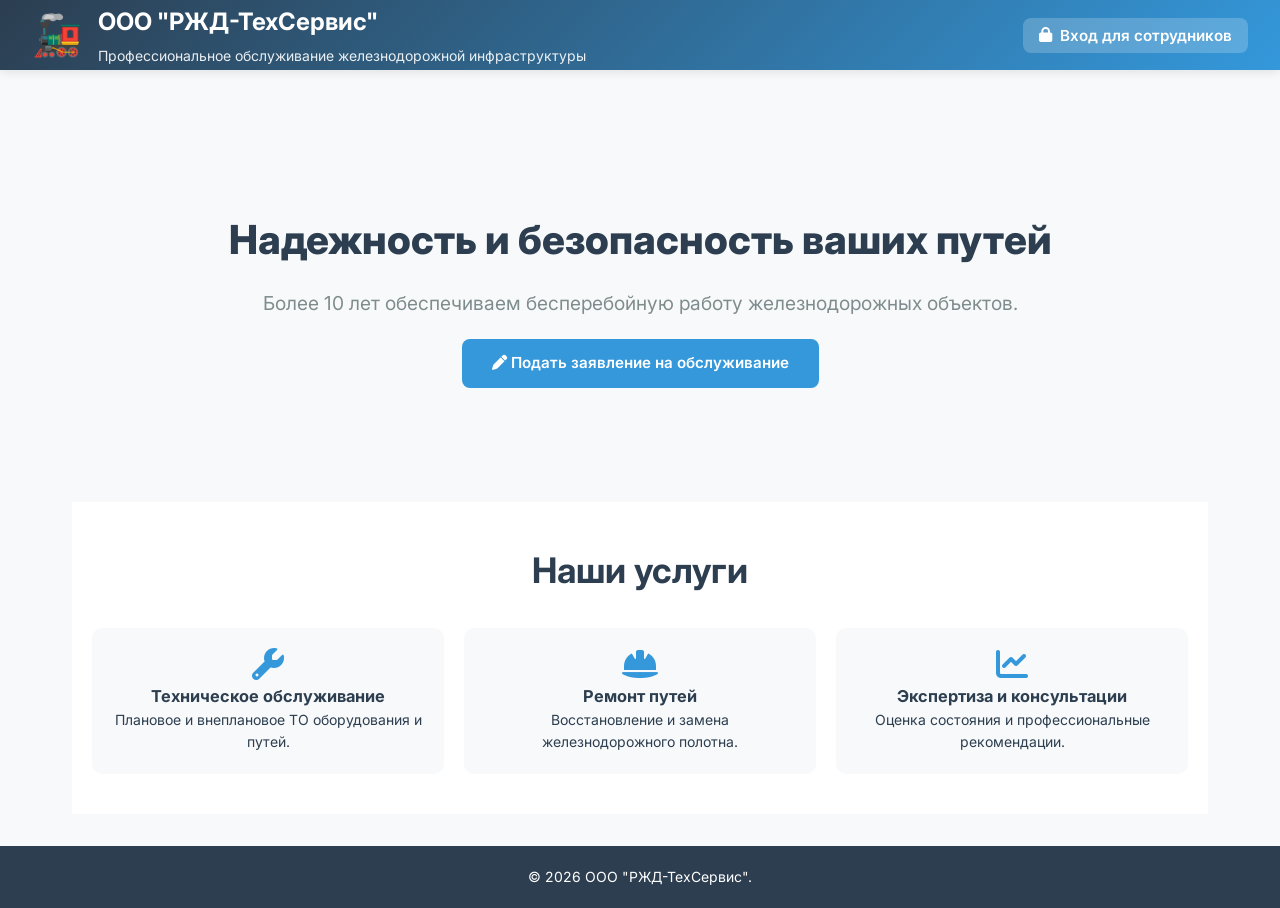
==== commit 0a1a5be9: "diplom" ====
--- a/index.html
+++ b/index.html
@@ -1,176 +1,298 @@
-<!DOCTYPE html>
+<!doctype html>
 <html lang="ru">
-<head>
-    <meta charset="UTF-8">
-    <meta name="viewport" content="width=device-width, initial-scale=1.0">
+  <head>
+    <meta charset="UTF-8" />
+    <meta name="viewport" content="width=device-width, initial-scale=1.0" />
     <title>РЖД-ТехСервис | Официальный сайт</title>
-    <link rel="stylesheet" href="/style.css">
-    <link rel="stylesheet" href="https://cdnjs.cloudflare.com/ajax/libs/font-awesome/6.4.0/css/all.min.css">
-    <link href="https://fonts.googleapis.com/css2?family=Inter:wght@300;400;500;600;700&display=swap" rel="stylesheet">
-</head>
-<body>
+    <link rel="stylesheet" href="/style.css" />
+    <link
+      rel="stylesheet"
+      href="https://cdnjs.cloudflare.com/ajax/libs/font-awesome/6.4.0/css/all.min.css"
+    />
+    <link
+      href="https://fonts.googleapis.com/css2?family=Inter:wght@300;400;500;600;700&display=swap"
+      rel="stylesheet"
+    />
+  </head>
+  <body>
     <div class="app-container">
-        <header class="app-header public-header">
-            <div class="header-left">
-                <div class="logo">
-                    <div class="logo-icon">🚂</div>
-                    <div class="logo-text">
-                        <h1>ООО "РЖД-ТехСервис"</h1>
-                        <div class="subtitle">Профессиональное обслуживание железнодорожной инфраструктуры</div>
-                    </div>
-                </div>
-            </div>
-            <div class="header-right">
-                <button class="btn" onclick="showLoginModal()" style="background: rgba(255,255,255,0.2); color: white; padding: 8px 16px; border-radius: 8px; border: none; cursor: pointer;">
-                    <i class="fas fa-lock"></i> Вход для сотрудников
-                </button>
-            </div>
-        </header>
-
-        <main class="public-main">
-            <section class="hero-section" style="padding: 50px 20px; text-align: center;">
-                <div class="hero-content">
-                    <h1 style="font-size: 2.5rem; color: #2c3e50;">Надежность и безопасность ваших путей</h1>
-                    <p style="font-size: 1.2rem; color: #7f8c8d; margin: 20px 0;">Более 10 лет обеспечиваем бесперебойную работу железнодорожных объектов.</p>
-                    <a href="/request" class="btn" style="background: #3498db; color: white; padding: 12px 30px; border-radius: 8px; text-decoration: none; display: inline-block;">
-                        <i class="fas fa-pen"></i> Подать заявление на обслуживание
-                    </a>
-                </div>
-            </section>
-
-            <section class="services-section" style="padding: 40px 20px; background: white;">
-                <h2 style="text-align: center; margin-bottom: 30px;">Наши услуги</h2>
-                <div style="display: grid; grid-template-columns: repeat(auto-fit, minmax(250px, 1fr)); gap: 20px; max-width: 1200px; margin: 0 auto;">
-                    <div style="background: #f8f9fa; padding: 20px; border-radius: 10px; text-align: center;">
-                        <i class="fas fa-wrench" style="font-size: 2rem; color: #3498db;"></i>
-                        <h3>Техническое обслуживание</h3>
-                        <p>Плановое и внеплановое ТО оборудования и путей.</p>
-                    </div>
-                    <div style="background: #f8f9fa; padding: 20px; border-radius: 10px; text-align: center;">
-                        <i class="fas fa-hard-hat" style="font-size: 2rem; color: #3498db;"></i>
-                        <h3>Ремонт путей</h3>
-                        <p>Восстановление и замена железнодорожного полотна.</p>
-                    </div>
-                    <div style="background: #f8f9fa; padding: 20px; border-radius: 10px; text-align: center;">
-                        <i class="fas fa-chart-line" style="font-size: 2rem; color: #3498db;"></i>
-                        <h3>Экспертиза и консультации</h3>
-                        <p>Оценка состояния и профессиональные рекомендации.</p>
-                    </div>
-                </div>
-            </section>
-        </main>
-
-        <footer style="background: #2c3e50; color: white; text-align: center; padding: 20px;">
-            <p>© 2024 ООО "РЖД-ТехСервис". Курсовой проект.</p>
-        </footer>
+      <header class="app-header public-header">
+        <div class="header-left">
+          <div class="logo">
+            <div class="logo-icon">🚂</div>
+            <div class="logo-text">
+              <h1>ООО "РЖД-ТехСервис"</h1>
+              <div class="subtitle">
+                Профессиональное обслуживание железнодорожной инфраструктуры
+              </div>
+            </div>
+          </div>
+        </div>
+        <div class="header-right">
+          <button
+            class="btn"
+            onclick="showLoginModal()"
+            style="
+              background: rgba(255, 255, 255, 0.2);
+              color: white;
+              padding: 8px 16px;
+              border-radius: 8px;
+              border: none;
+              cursor: pointer;
+            "
+          >
+            <i class="fas fa-lock"></i> Вход для сотрудников
+          </button>
+        </div>
+      </header>
+
+      <main class="public-main">
+        <section
+          class="hero-section"
+          style="padding: 50px 20px; text-align: center"
+        >
+          <div class="hero-content">
+            <h1 style="font-size: 2.5rem; color: #2c3e50">
+              Надежность и безопасность ваших путей
+            </h1>
+            <p style="font-size: 1.2rem; color: #7f8c8d; margin: 20px 0">
+              Более 10 лет обеспечиваем бесперебойную работу железнодорожных
+              объектов.
+            </p>
+            <a
+              href="/request"
+              class="btn"
+              style="
+                background: #3498db;
+                color: white;
+                padding: 12px 30px;
+                border-radius: 8px;
+                text-decoration: none;
+                display: inline-block;
+              "
+            >
+              <i class="fas fa-pen"></i> Подать заявление на обслуживание
+            </a>
+          </div>
+        </section>
+
+        <section
+          class="services-section"
+          style="padding: 40px 20px; background: white"
+        >
+          <h2 style="text-align: center; margin-bottom: 30px">Наши услуги</h2>
+          <div
+            style="
+              display: grid;
+              grid-template-columns: repeat(auto-fit, minmax(250px, 1fr));
+              gap: 20px;
+              max-width: 1200px;
+              margin: 0 auto;
+            "
+          >
+            <div
+              style="
+                background: #f8f9fa;
+                padding: 20px;
+                border-radius: 10px;
+                text-align: center;
+              "
+            >
+              <i
+                class="fas fa-wrench"
+                style="font-size: 2rem; color: #3498db"
+              ></i>
+              <h3>Техническое обслуживание</h3>
+              <p>Плановое и внеплановое ТО оборудования и путей.</p>
+            </div>
+            <div
+              style="
+                background: #f8f9fa;
+                padding: 20px;
+                border-radius: 10px;
+                text-align: center;
+              "
+            >
+              <i
+                class="fas fa-hard-hat"
+                style="font-size: 2rem; color: #3498db"
+              ></i>
+              <h3>Ремонт путей</h3>
+              <p>Восстановление и замена железнодорожного полотна.</p>
+            </div>
+            <div
+              style="
+                background: #f8f9fa;
+                padding: 20px;
+                border-radius: 10px;
+                text-align: center;
+              "
+            >
+              <i
+                class="fas fa-chart-line"
+                style="font-size: 2rem; color: #3498db"
+              ></i>
+              <h3>Экспертиза и консультации</h3>
+              <p>Оценка состояния и профессиональные рекомендации.</p>
+            </div>
+          </div>
+        </section>
+      </main>
+
+      <footer
+        style="
+          background: #2c3e50;
+          color: white;
+          text-align: center;
+          padding: 20px;
+        "
+      >
+        <p>© 2026 ООО "РЖД-ТехСервис".</p>
+      </footer>
     </div>
     <div class="modal-overlay" id="loginModal">
-        <div class="modal" style="max-width: 400px;">
-            <div class="modal-header">
-                <h3><i class="fas fa-lock"></i> Вход для сотрудников</h3>
-                <button class="btn-close" onclick="closeLoginModal()">&times;</button>
-            </div>
-            <div class="modal-body">
-                <div id="loginError" style="color: #e74c3c; background: #fde8e8; padding: 10px; border-radius: 8px; margin-bottom: 15px; display: none;">
-                    <i class="fas fa-exclamation-circle"></i> <span></span>
-                </div>
-                
-                <div class="form-group">
-                    <label><i class="fas fa-user"></i> Логин</label>
-                    <input type="text" id="adminUsername" placeholder="Введите логин" style="width: 100%; padding: 12px; border: 2px solid #e2e8f0; border-radius: 8px;" value="admin">
-                </div>
-                
-                <div class="form-group">
-                    <label><i class="fas fa-key"></i> Пароль</label>
-                    <input type="password" id="adminPassword" placeholder="Введите пароль" style="width: 100%; padding: 12px; border: 2px solid #e2e8f0; border-radius: 8px;" value="admin123">
-                </div>
-                
-                <p style="color: #7f8c8d; font-size: 0.9rem; margin-top: 10px;">
-                    <i class="fas fa-info-circle"></i> Для входа используйте:<br>
-                    <strong>Логин:</strong> admin<br>
-                    <strong>Пароль:</strong> admin123
-                </p>
-            </div>
-            <div class="modal-footer">
-                <button class="btn btn-secondary" onclick="closeLoginModal()">Отмена</button>
-                <button class="btn btn-primary" onclick="login()">
-                    <i class="fas fa-sign-in-alt"></i> Войти
-                </button>
-            </div>
-        </div>
+      <div class="modal" style="max-width: 400px">
+        <div class="modal-header">
+          <h3><i class="fas fa-lock"></i> Вход для сотрудников</h3>
+          <button class="btn-close" onclick="closeLoginModal()">&times;</button>
+        </div>
+        <div class="modal-body">
+          <div
+            id="loginError"
+            style="
+              color: #e74c3c;
+              background: #fde8e8;
+              padding: 10px;
+              border-radius: 8px;
+              margin-bottom: 15px;
+              display: none;
+            "
+          >
+            <i class="fas fa-exclamation-circle"></i> <span></span>
+          </div>
+
+          <div class="form-group">
+            <label><i class="fas fa-user"></i> Логин</label>
+            <input
+              type="text"
+              id="adminUsername"
+              placeholder="Введите логин"
+              style="
+                width: 100%;
+                padding: 12px;
+                border: 2px solid #e2e8f0;
+                border-radius: 8px;
+              "
+              value="admin"
+            />
+          </div>
+
+          <div class="form-group">
+            <label><i class="fas fa-key"></i> Пароль</label>
+            <input
+              type="password"
+              id="adminPassword"
+              placeholder="Введите пароль"
+              style="
+                width: 100%;
+                padding: 12px;
+                border: 2px solid #e2e8f0;
+                border-radius: 8px;
+              "
+              value="admin123"
+            />
+          </div>
+
+          <p style="color: #7f8c8d; font-size: 0.9rem; margin-top: 10px">
+            <i class="fas fa-info-circle"></i> Для входа используйте:<br />
+            <strong>Логин:</strong> admin<br />
+            <strong>Пароль:</strong> admin123
+          </p>
+        </div>
+        <div class="modal-footer">
+          <button class="btn btn-secondary" onclick="closeLoginModal()">
+            Отмена
+          </button>
+          <button class="btn btn-primary" onclick="login()">
+            <i class="fas fa-sign-in-alt"></i> Войти
+          </button>
+        </div>
+      </div>
     </div>
 
     <script>
-        document.addEventListener('DOMContentLoaded', function() {
-            const urlParams = new URLSearchParams(window.location.search);
-            if (urlParams.get('login') === 'required') {
-                showLoginModal();
-            }
+      document.addEventListener("DOMContentLoaded", function () {
+        const urlParams = new URLSearchParams(window.location.search);
+        if (urlParams.get("login") === "required") {
+          showLoginModal();
+        }
+      });
+
+      function showLoginModal() {
+        document.getElementById("loginModal").classList.add("active");
+        document.body.style.overflow = "hidden";
+        document.getElementById("adminUsername").focus();
+      }
+
+      function closeLoginModal() {
+        document.getElementById("loginModal").classList.remove("active");
+        document.body.style.overflow = "";
+        document.getElementById("adminUsername").value = "admin";
+        document.getElementById("adminPassword").value = "admin123";
+        document.getElementById("loginError").style.display = "none";
+      }
+
+      async function login() {
+        const username = document.getElementById("adminUsername").value;
+        const password = document.getElementById("adminPassword").value;
+
+        if (!username || !password) {
+          showLoginError("Введите логин и пароль");
+          return;
+        }
+
+        try {
+          const response = await fetch("/api/admin/login", {
+            method: "POST",
+            headers: { "Content-Type": "application/json" },
+            body: JSON.stringify({ username, password }),
+          });
+
+          const result = await response.json();
+
+          if (response.ok && result.success) {
+            window.location.href = "/admin";
+          } else {
+            showLoginError(result.error || "Неверный логин или пароль");
+          }
+        } catch (error) {
+          console.error("Ошибка входа:", error);
+          showLoginError("Ошибка соединения с сервером");
+        }
+      }
+
+      function showLoginError(message) {
+        const errorDiv = document.getElementById("loginError");
+        errorDiv.querySelector("span").textContent = message;
+        errorDiv.style.display = "block";
+      }
+
+      document
+        .getElementById("adminPassword")
+        .addEventListener("keypress", function (e) {
+          if (e.key === "Enter") {
+            login();
+          }
         });
 
-        function showLoginModal() {
-            document.getElementById('loginModal').classList.add('active');
-            document.body.style.overflow = 'hidden';
-            document.getElementById('adminUsername').focus();
-        }
-
-        function closeLoginModal() {
-            document.getElementById('loginModal').classList.remove('active');
-            document.body.style.overflow = '';
-            document.getElementById('adminUsername').value = 'admin';
-            document.getElementById('adminPassword').value = 'admin123';
-            document.getElementById('loginError').style.display = 'none';
-        }
-
-        async function login() {
-            const username = document.getElementById('adminUsername').value;
-            const password = document.getElementById('adminPassword').value;
-            
-            if (!username || !password) {
-                showLoginError('Введите логин и пароль');
-                return;
-            }
-
-            try {
-                const response = await fetch('/api/admin/login', {
-                    method: 'POST',
-                    headers: { 'Content-Type': 'application/json' },
-                    body: JSON.stringify({ username, password })
-                });
-
-                const result = await response.json();
-
-                if (response.ok && result.success) {
-                    
-                    window.location.href = '/admin';
-                } else {
-                    showLoginError(result.error || 'Неверный логин или пароль');
-                }
-            } catch (error) {
-                console.error('Ошибка входа:', error);
-                showLoginError('Ошибка соединения с сервером');
-            }
-        }
-
-        function showLoginError(message) {
-            const errorDiv = document.getElementById('loginError');
-            errorDiv.querySelector('span').textContent = message;
-            errorDiv.style.display = 'block';
-        }
-
-        
-        document.getElementById('adminPassword').addEventListener('keypress', function(e) {
-            if (e.key === 'Enter') {
-                login();
-            }
-        });
-
-        
-        document.getElementById('loginModal').addEventListener('click', function(e) {
-            if (e.target === this) {
-                closeLoginModal();
-            }
+      document
+        .getElementById("loginModal")
+        .addEventListener("click", function (e) {
+          if (e.target === this) {
+            closeLoginModal();
+          }
         });
     </script>
-</body>
-</html>+    <script src="/protect.js"></script>
+  </body>
+</html>
--- a/style.css
+++ b/style.css
@@ -1,2146 +1,2288 @@
-/* ====== ГЛОБАЛЬНЫЕ СТИЛИ ====== */
 :root {
-    /* Светлая тема */
-    --primary-color: #2c3e50;
-    --secondary-color: #3498db;
-    --accent-color: #e74c3c;
-    --success-color: #27ae60;
-    --warning-color: #f39c12;
-    --danger-color: #e74c3c;
-    --info-color: #3498db;
-    
-    /* Фоны */
-    --bg-primary: #ffffff;
-    --bg-secondary: #f8f9fa;
-    --bg-sidebar: #2c3e50;
-    --bg-card: #ffffff;
-    --bg-hover: #f0f7ff;
-    
-    /* Текст */
-    --text-primary: #2c3e50;
-    --text-secondary: #7f8c8d;
-    --text-light: #ecf0f1;
-    --text-muted: #95a5a6;
-    
-    /* Границы */
-    --border-color: #e0e0e0;
-    --border-radius: 12px;
-    --shadow: 0 4px 20px rgba(0, 0, 0, 0.08);
-    --shadow-hover: 0 8px 30px rgba(0, 0, 0, 0.12);
-    --shadow-card: 0 2px 10px rgba(0, 0, 0, 0.05);
-    
-    /* Анимации */
-    --transition: all 0.3s ease;
-    
-    /* Размеры */
-    --sidebar-width: 280px;
-    --header-height: 70px;
-    --footer-height: 60px;
+  --primary-color: #2c3e50;
+  --secondary-color: #3498db;
+  --accent-color: #e74c3c;
+  --success-color: #27ae60;
+  --warning-color: #f39c12;
+  --danger-color: #e74c3c;
+  --info-color: #3498db;
+
+  --bg-primary: #ffffff;
+  --bg-secondary: #f8f9fa;
+  --bg-sidebar: #2c3e50;
+  --bg-card: #ffffff;
+  --bg-hover: #f0f7ff;
+
+  --text-primary: #2c3e50;
+  --text-secondary: #7f8c8d;
+  --text-light: #ecf0f1;
+  --text-muted: #95a5a6;
+
+  --border-color: #e0e0e0;
+  --border-radius: 12px;
+  --shadow: 0 4px 20px rgba(0, 0, 0, 0.08);
+  --shadow-hover: 0 8px 30px rgba(0, 0, 0, 0.12);
+  --shadow-card: 0 2px 10px rgba(0, 0, 0, 0.05);
+
+  --transition: all 0.3s ease;
+
+  --sidebar-width: 280px;
+  --header-height: 70px;
+  --footer-height: 60px;
 }
 
 [data-theme="dark"] {
-    --primary-color: #3498db;
-    --secondary-color: #2c3e50;
-    --accent-color: #e74c3c;
-    --success-color: #2ecc71;
-    --warning-color: #f1c40f;
-    --danger-color: #e74c3c;
-    --info-color: #3498db;
-    
-    --bg-primary: #1a1a2e;
-    --bg-secondary: #16213e;
-    --bg-sidebar: #0f3460;
-    --bg-card: #1e2a47;
-    --bg-hover: #2c3e50;
-    
-    --text-primary: #ecf0f1;
-    --text-secondary: #bdc3c7;
-    --text-light: #ffffff;
-    --text-muted: #7f8c8d;
-    
-    --border-color: #2c3e50;
-    --shadow: 0 4px 20px rgba(0, 0, 0, 0.2);
-    --shadow-hover: 0 8px 30px rgba(0, 0, 0, 0.3);
-    --shadow-card: 0 2px 10px rgba(0, 0, 0, 0.15);
+  --primary-color: #3498db;
+  --secondary-color: #2c3e50;
+  --accent-color: #e74c3c;
+  --success-color: #2ecc71;
+  --warning-color: #f1c40f;
+  --danger-color: #e74c3c;
+  --info-color: #3498db;
+
+  --bg-primary: #1a1a2e;
+  --bg-secondary: #16213e;
+  --bg-sidebar: #0f3460;
+  --bg-card: #1e2a47;
+  --bg-hover: #2c3e50;
+
+  --text-primary: #ecf0f1;
+  --text-secondary: #bdc3c7;
+  --text-light: #ffffff;
+  --text-muted: #7f8c8d;
+
+  --border-color: #2c3e50;
+  --shadow: 0 4px 20px rgba(0, 0, 0, 0.2);
+  --shadow-hover: 0 8px 30px rgba(0, 0, 0, 0.3);
+  --shadow-card: 0 2px 10px rgba(0, 0, 0, 0.15);
 }
 
 * {
-    margin: 0;
-    padding: 0;
-    box-sizing: border-box;
+  margin: 0;
+  padding: 0;
+  box-sizing: border-box;
 }
 
 body {
-    font-family: 'Inter', 'Segoe UI', Tahoma, Geneva, Verdana, sans-serif;
-    background-color: var(--bg-secondary);
-    color: var(--text-primary);
-    line-height: 1.6;
-    transition: var(--transition);
-    min-height: 100vh;
-    font-size: 14px;
+  font-family: "Inter", "Segoe UI", Tahoma, Geneva, Verdana, sans-serif;
+  background-color: var(--bg-secondary);
+  color: var(--text-primary);
+  line-height: 1.6;
+  transition: var(--transition);
+  min-height: 100vh;
+  font-size: 14px;
 }
 
 .app-container {
-    display: flex;
-    flex-direction: column;
-    min-height: 100vh;
-}
-
-/* ====== ШАПКА ====== */
+  display: flex;
+  flex-direction: column;
+  min-height: 100vh;
+}
+
 .app-header {
-    background: linear-gradient(135deg, var(--primary-color), var(--secondary-color));
-    color: white;
-    height: var(--header-height);
-    padding: 0 2rem;
-    display: flex;
-    justify-content: space-between;
-    align-items: center;
-    box-shadow: var(--shadow);
-    position: sticky;
-    top: 0;
-    z-index: 1000;
+  background: linear-gradient(
+    135deg,
+    var(--primary-color),
+    var(--secondary-color)
+  );
+  color: white;
+  height: var(--header-height);
+  padding: 0 2rem;
+  display: flex;
+  justify-content: space-between;
+  align-items: center;
+  box-shadow: var(--shadow);
+  position: sticky;
+  top: 0;
+  z-index: 1000;
 }
 
 .header-left {
-    display: flex;
-    align-items: center;
-    gap: 1rem;
+  display: flex;
+  align-items: center;
+  gap: 1rem;
 }
 
 .logo {
-    display: flex;
-    align-items: center;
-    gap: 1rem;
+  display: flex;
+  align-items: center;
+  gap: 1rem;
 }
 
 .logo-icon {
-    font-size: 2.5rem;
-    animation: pulse 2s infinite;
+  font-size: 2.5rem;
+  animation: pulse 2s infinite;
 }
 
 @keyframes pulse {
-    0%, 100% { transform: scale(1); }
-    50% { transform: scale(1.1); }
+  0%,
+  100% {
+    transform: scale(1);
+  }
+  50% {
+    transform: scale(1.1);
+  }
 }
 
 .logo-text h1 {
-    font-size: 1.5rem;
-    font-weight: 700;
-    margin-bottom: 0.25rem;
+  font-size: 1.5rem;
+  font-weight: 700;
+  margin-bottom: 0.25rem;
 }
 
 .subtitle {
-    font-size: 0.875rem;
-    opacity: 0.9;
+  font-size: 0.875rem;
+  opacity: 0.9;
 }
 
 .header-right {
-    display: flex;
-    align-items: center;
-    gap: 1rem;
+  display: flex;
+  align-items: center;
+  gap: 1rem;
 }
 
 .user-menu {
-    display: flex;
-    align-items: center;
-    gap: 1rem;
-    background: rgba(255, 255, 255, 0.1);
-    padding: 0.5rem 1rem;
-    border-radius: var(--border-radius);
-    backdrop-filter: blur(10px);
+  display: flex;
+  align-items: center;
+  gap: 1rem;
+  background: rgba(255, 255, 255, 0.1);
+  padding: 0.5rem 1rem;
+  border-radius: var(--border-radius);
+  backdrop-filter: blur(10px);
 }
 
 .user-avatar {
-    font-size: 2rem;
-    color: rgba(255, 255, 255, 0.9);
+  font-size: 2rem;
+  color: rgba(255, 255, 255, 0.9);
 }
 
 .user-info {
-    display: flex;
-    flex-direction: column;
+  display: flex;
+  flex-direction: column;
 }
 
 .user-name {
-    font-weight: 600;
-    font-size: 1rem;
+  font-weight: 600;
+  font-size: 1rem;
 }
 
 .user-role {
-    font-size: 0.75rem;
-    opacity: 0.8;
+  font-size: 0.75rem;
+  opacity: 0.8;
 }
 
 .btn-icon {
-    background: rgba(255, 255, 255, 0.2);
-    border: none;
-    color: white;
-    width: 40px;
-    height: 40px;
-    border-radius: 50%;
-    cursor: pointer;
-    transition: var(--transition);
-    display: flex;
-    align-items: center;
-    justify-content: center;
+  background: rgba(255, 255, 255, 0.2);
+  border: none;
+  color: white;
+  width: 40px;
+  height: 40px;
+  border-radius: 50%;
+  cursor: pointer;
+  transition: var(--transition);
+  display: flex;
+  align-items: center;
+  justify-content: center;
 }
 
 .btn-icon:hover {
-    background: rgba(255, 255, 255, 0.3);
-    transform: translateY(-2px);
+  background: rgba(255, 255, 255, 0.3);
+  transform: translateY(-2px);
 }
 
 .btn-logout {
-    background: rgba(231, 76, 60, 0.8);
+  background: rgba(231, 76, 60, 0.8);
 }
 
 .btn-logout:hover {
-    background: rgba(231, 76, 60, 1);
-}
-
-/* ====== ОСНОВНОЙ МАКЕТ ====== */
+  background: rgba(231, 76, 60, 1);
+}
+
 .main-layout {
-    display: flex;
-    flex: 1;
-    min-height: calc(100vh - var(--header-height) - var(--footer-height));
-}
-
-/* ====== БОКОВАЯ ПАНЕЛЬ ====== */
+  display: flex;
+  flex: 1;
+  min-height: calc(100vh - var(--header-height) - var(--footer-height));
+}
+
 .sidebar {
-    width: var(--sidebar-width);
-    background: var(--bg-sidebar);
-    color: var(--text-light);
-    padding: 1.5rem 0;
-    display: flex;
-    flex-direction: column;
-    transition: var(--transition);
-    position: sticky;
-    top: var(--header-height);
-    height: calc(100vh - var(--header-height));
-    overflow-y: auto;
+  width: var(--sidebar-width);
+  background: var(--bg-sidebar);
+  color: var(--text-light);
+  padding: 1.5rem 0;
+  display: flex;
+  flex-direction: column;
+  transition: var(--transition);
+  position: sticky;
+  top: var(--header-height);
+  height: calc(100vh - var(--header-height));
+  overflow-y: auto;
 }
 
 .sidebar-header {
-    padding: 0 1.5rem 1.5rem;
-    border-bottom: 1px solid rgba(255, 255, 255, 0.1);
+  padding: 0 1.5rem 1.5rem;
+  border-bottom: 1px solid rgba(255, 255, 255, 0.1);
 }
 
 .sidebar-header h3 {
-    font-size: 1.1rem;
-    font-weight: 600;
-    display: flex;
-    align-items: center;
-    gap: 0.5rem;
+  font-size: 1.1rem;
+  font-weight: 600;
+  display: flex;
+  align-items: center;
+  gap: 0.5rem;
 }
 
 .nav-menu {
-    list-style: none;
-    padding: 1.5rem 0;
-    flex: 1;
+  list-style: none;
+  padding: 1.5rem 0;
+  flex: 1;
 }
 
 .nav-item {
-    padding: 0.875rem 1.5rem;
-    display: flex;
-    align-items: center;
-    gap: 1rem;
-    cursor: pointer;
-    transition: var(--transition);
-    position: relative;
-    margin: 0.25rem 0;
+  padding: 0.875rem 1.5rem;
+  display: flex;
+  align-items: center;
+  gap: 1rem;
+  cursor: pointer;
+  transition: var(--transition);
+  position: relative;
+  margin: 0.25rem 0;
 }
 
 .nav-item:hover {
-    background: rgba(255, 255, 255, 0.1);
+  background: rgba(255, 255, 255, 0.1);
 }
 
 .nav-item.active {
-    background: rgba(255, 255, 255, 0.15);
-    border-left: 4px solid var(--accent-color);
+  background: rgba(255, 255, 255, 0.15);
+  border-left: 4px solid var(--accent-color);
 }
 
 .nav-item.active .nav-indicator {
-    position: absolute;
-    right: 1.5rem;
-    width: 8px;
-    height: 8px;
-    background: var(--accent-color);
-    border-radius: 50%;
-    animation: blink 1.5s infinite;
+  position: absolute;
+  right: 1.5rem;
+  width: 8px;
+  height: 8px;
+  background: var(--accent-color);
+  border-radius: 50%;
+  animation: blink 1.5s infinite;
 }
 
 @keyframes blink {
-    0%, 100% { opacity: 1; }
-    50% { opacity: 0.5; }
+  0%,
+  100% {
+    opacity: 1;
+  }
+  50% {
+    opacity: 0.5;
+  }
 }
 
 .nav-item i {
-    width: 20px;
-    text-align: center;
-    font-size: 1.1rem;
+  width: 20px;
+  text-align: center;
+  font-size: 1.1rem;
 }
 
 .nav-item span {
-    font-weight: 500;
-    font-size: 0.95rem;
+  font-weight: 500;
+  font-size: 0.95rem;
 }
 
 .sidebar-footer {
-    padding: 1.5rem;
-    border-top: 1px solid rgba(255, 255, 255, 0.1);
-    margin-top: auto;
+  padding: 1.5rem;
+  border-top: 1px solid rgba(255, 255, 255, 0.1);
+  margin-top: auto;
 }
 
 .db-status {
-    display: flex;
-    align-items: center;
-    gap: 0.75rem;
-    margin-bottom: 1rem;
-    font-size: 0.875rem;
+  display: flex;
+  align-items: center;
+  gap: 0.75rem;
+  margin-bottom: 1rem;
+  font-size: 0.875rem;
 }
 
 .status-indicator {
-    width: 10px;
-    height: 10px;
-    border-radius: 50%;
-    background: #7f8c8d;
+  width: 10px;
+  height: 10px;
+  border-radius: 50%;
+  background: #7f8c8d;
 }
 
 .status-indicator.connected {
-    background: #27ae60;
-    animation: pulse 2s infinite;
+  background: #27ae60;
+  animation: pulse 2s infinite;
 }
 
 .status-indicator.error {
-    background: #e74c3c;
-    animation: pulse 1s infinite;
+  background: #e74c3c;
+  animation: pulse 1s infinite;
 }
 
 .server-time {
-    display: flex;
-    align-items: center;
-    gap: 0.75rem;
-    font-size: 0.875rem;
-    opacity: 0.8;
-}
-
-/* ====== ОСНОВНОЙ КОНТЕНТ ====== */
+  display: flex;
+  align-items: center;
+  gap: 0.75rem;
+  font-size: 0.875rem;
+  opacity: 0.8;
+}
+
 .content-area {
-    flex: 1;
-    padding: 2rem;
-    overflow-y: auto;
-    background: var(--bg-secondary);
-    max-width: calc(100vw - var(--sidebar-width));
+  flex: 1;
+  padding: 2rem;
+  overflow-y: auto;
+  background: var(--bg-secondary);
+  max-width: calc(100vw - var(--sidebar-width));
 }
 
 .content-section {
-    display: none;
-    animation: fadeIn 0.5s ease;
+  display: none;
+  animation: fadeIn 0.5s ease;
 }
 
 .content-section.active {
-    display: block;
+  display: block;
 }
 
 @keyframes fadeIn {
-    from { opacity: 0; transform: translateY(20px); }
-    to { opacity: 1; transform: translateY(0); }
+  from {
+    opacity: 0;
+    transform: translateY(20px);
+  }
+  to {
+    opacity: 1;
+    transform: translateY(0);
+  }
 }
 
 .section-header {
-    display: flex;
-    justify-content: space-between;
-    align-items: center;
-    margin-bottom: 2rem;
-    padding-bottom: 1rem;
-    border-bottom: 2px solid var(--border-color);
+  display: flex;
+  justify-content: space-between;
+  align-items: center;
+  margin-bottom: 2rem;
+  padding-bottom: 1rem;
+  border-bottom: 2px solid var(--border-color);
 }
 
 .section-header h2 {
-    font-size: 1.75rem;
-    font-weight: 700;
-    color: var(--primary-color);
-    display: flex;
-    align-items: center;
-    gap: 0.75rem;
+  font-size: 1.75rem;
+  font-weight: 700;
+  color: var(--primary-color);
+  display: flex;
+  align-items: center;
+  gap: 0.75rem;
 }
 
 .header-actions {
-    display: flex;
-    align-items: center;
-    gap: 1rem;
-}
-
-/* ====== КНОПКИ ====== */
+  display: flex;
+  align-items: center;
+  gap: 1rem;
+}
+
 .btn {
-    padding: 0.75rem 1.5rem;
-    border: none;
-    border-radius: var(--border-radius);
-    font-family: 'Inter', sans-serif;
-    font-weight: 600;
-    font-size: 0.95rem;
-    cursor: pointer;
-    transition: var(--transition);
-    display: inline-flex;
-    align-items: center;
-    gap: 0.5rem;
-    white-space: nowrap;
+  padding: 0.75rem 1.5rem;
+  border: none;
+  border-radius: var(--border-radius);
+  font-family: "Inter", sans-serif;
+  font-weight: 600;
+  font-size: 0.95rem;
+  cursor: pointer;
+  transition: var(--transition);
+  display: inline-flex;
+  align-items: center;
+  gap: 0.5rem;
+  white-space: nowrap;
 }
 
 .btn:hover {
-    transform: translateY(-2px);
-    box-shadow: var(--shadow-hover);
+  transform: translateY(-2px);
+  box-shadow: var(--shadow-hover);
 }
 
 .btn:active {
-    transform: translateY(0);
+  transform: translateY(0);
 }
 
 .btn-primary {
-    background: linear-gradient(135deg, var(--secondary-color), var(--primary-color));
-    color: white;
+  background: linear-gradient(
+    135deg,
+    var(--secondary-color),
+    var(--primary-color)
+  );
+  color: white;
 }
 
 .btn-primary:hover {
-    background: linear-gradient(135deg, #2980b9, #34495e);
+  background: linear-gradient(135deg, #2980b9, #34495e);
 }
 
 .btn-secondary {
-    background: var(--bg-card);
-    color: var(--text-primary);
-    border: 2px solid var(--border-color);
+  background: var(--bg-card);
+  color: var(--text-primary);
+  border: 2px solid var(--border-color);
 }
 
 .btn-secondary:hover {
-    background: var(--bg-secondary);
+  background: var(--bg-secondary);
 }
 
 .btn-success {
-    background: linear-gradient(135deg, var(--success-color), #2ecc71);
-    color: white;
+  background: linear-gradient(135deg, var(--success-color), #2ecc71);
+  color: white;
 }
 
 .btn-danger {
-    background: linear-gradient(135deg, var(--danger-color), #c0392b);
-    color: white;
+  background: linear-gradient(135deg, var(--danger-color), #c0392b);
+  color: white;
 }
 
 .btn-warning {
-    background: linear-gradient(135deg, var(--warning-color), #e67e22);
-    color: white;
+  background: linear-gradient(135deg, var(--warning-color), #e67e22);
+  color: white;
 }
 
 .btn-info {
-    background: linear-gradient(135deg, var(--info-color), #2980b9);
-    color: white;
+  background: linear-gradient(135deg, var(--info-color), #2980b9);
+  color: white;
 }
 
 .btn-sm {
-    padding: 0.5rem 1rem;
-    font-size: 0.85rem;
+  padding: 0.5rem 1rem;
+  font-size: 0.85rem;
 }
 
 .btn-xs {
-    padding: 0.25rem 0.75rem;
-    font-size: 0.75rem;
+  padding: 0.25rem 0.75rem;
+  font-size: 0.75rem;
 }
 
 .btn-icon {
-    width: 40px;
-    height: 40px;
-    padding: 0;
-    display: flex;
-    align-items: center;
-    justify-content: center;
+  width: 40px;
+  height: 40px;
+  padding: 0;
+  display: flex;
+  align-items: center;
+  justify-content: center;
 }
 
 .btn-text {
-    background: none;
-    border: none;
-    color: var(--secondary-color);
-    font-weight: 500;
-    cursor: pointer;
-    display: flex;
-    align-items: center;
-    gap: 0.5rem;
-    padding: 0.5rem;
+  background: none;
+  border: none;
+  color: var(--secondary-color);
+  font-weight: 500;
+  cursor: pointer;
+  display: flex;
+  align-items: center;
+  gap: 0.5rem;
+  padding: 0.5rem;
 }
 
 .btn-text:hover {
-    color: var(--primary-color);
-}
-
-/* ====== КАРТОЧКИ СТАТИСТИКИ ====== */
+  color: var(--primary-color);
+}
+
 .stats-grid {
-    display: grid;
-    grid-template-columns: repeat(auto-fit, minmax(250px, 1fr));
-    gap: 1.5rem;
-    margin-bottom: 2rem;
+  display: grid;
+  grid-template-columns: repeat(auto-fit, minmax(250px, 1fr));
+  gap: 1.5rem;
+  margin-bottom: 2rem;
 }
 
 .stat-card {
-    background: var(--bg-card);
-    padding: 1.5rem;
-    border-radius: var(--border-radius);
-    box-shadow: var(--shadow);
-    transition: var(--transition);
-    border-top: 4px solid;
+  background: var(--bg-card);
+  padding: 1.5rem;
+  border-radius: var(--border-radius);
+  box-shadow: var(--shadow);
+  transition: var(--transition);
+  border-top: 4px solid;
 }
 
 .stat-card:hover {
-    transform: translateY(-5px);
-    box-shadow: var(--shadow-hover);
-}
-
-.card-revenue { border-top-color: var(--success-color); }
-.card-contracts { border-top-color: var(--info-color); }
-.card-clients { border-top-color: #9b59b6; }
-.card-invoices { border-top-color: var(--danger-color); }
+  transform: translateY(-5px);
+  box-shadow: var(--shadow-hover);
+}
+
+.card-revenue {
+  border-top-color: var(--success-color);
+}
+.card-contracts {
+  border-top-color: var(--info-color);
+}
+.card-clients {
+  border-top-color: #9b59b6;
+}
+.card-invoices {
+  border-top-color: var(--danger-color);
+}
 
 .stat-icon {
-    width: 60px;
-    height: 60px;
-    background: rgba(0, 0, 0, 0.1);
-    border-radius: 12px;
-    display: flex;
-    align-items: center;
-    justify-content: center;
-    margin-bottom: 1rem;
-    font-size: 1.5rem;
-}
-
-.card-revenue .stat-icon { background: rgba(39, 174, 96, 0.1); color: var(--success-color); }
-.card-contracts .stat-icon { background: rgba(52, 152, 219, 0.1); color: var(--info-color); }
-.card-clients .stat-icon { background: rgba(155, 89, 182, 0.1); color: #9b59b6; }
-.card-invoices .stat-icon { background: rgba(231, 76, 60, 0.1); color: var(--danger-color); }
+  width: 60px;
+  height: 60px;
+  background: rgba(0, 0, 0, 0.1);
+  border-radius: 12px;
+  display: flex;
+  align-items: center;
+  justify-content: center;
+  margin-bottom: 1rem;
+  font-size: 1.5rem;
+}
+
+.card-revenue .stat-icon {
+  background: rgba(39, 174, 96, 0.1);
+  color: var(--success-color);
+}
+.card-contracts .stat-icon {
+  background: rgba(52, 152, 219, 0.1);
+  color: var(--info-color);
+}
+.card-clients .stat-icon {
+  background: rgba(155, 89, 182, 0.1);
+  color: #9b59b6;
+}
+.card-invoices .stat-icon {
+  background: rgba(231, 76, 60, 0.1);
+  color: var(--danger-color);
+}
 
 .stat-content h3 {
-    font-size: 1rem;
-    color: var(--text-secondary);
-    margin-bottom: 0.5rem;
-    font-weight: 500;
+  font-size: 1rem;
+  color: var(--text-secondary);
+  margin-bottom: 0.5rem;
+  font-weight: 500;
 }
 
 .stat-value {
-    font-size: 2rem;
-    font-weight: 700;
-    color: var(--text-primary);
-    margin-bottom: 0.25rem;
+  font-size: 2rem;
+  font-weight: 700;
+  color: var(--text-primary);
+  margin-bottom: 0.25rem;
 }
 
 .stat-subtext {
-    font-size: 0.875rem;
-    color: var(--text-secondary);
-}
-
-/* ====== БЫСТРЫЕ ДЕЙСТВИЯ ====== */
+  font-size: 0.875rem;
+  color: var(--text-secondary);
+}
+
 .quick-actions {
-    background: var(--bg-card);
-    padding: 1.5rem;
-    border-radius: var(--border-radius);
-    box-shadow: var(--shadow);
-    margin-bottom: 2rem;
+  background: var(--bg-card);
+  padding: 1.5rem;
+  border-radius: var(--border-radius);
+  box-shadow: var(--shadow);
+  margin-bottom: 2rem;
 }
 
 .quick-actions h3 {
-    font-size: 1.25rem;
-    margin-bottom: 1.5rem;
-    display: flex;
-    align-items: center;
-    gap: 0.75rem;
-    color: var(--primary-color);
+  font-size: 1.25rem;
+  margin-bottom: 1.5rem;
+  display: flex;
+  align-items: center;
+  gap: 0.75rem;
+  color: var(--primary-color);
 }
 
 .actions-grid {
-    display: grid;
-    grid-template-columns: repeat(auto-fit, minmax(200px, 1fr));
-    gap: 1rem;
+  display: grid;
+  grid-template-columns: repeat(auto-fit, minmax(200px, 1fr));
+  gap: 1rem;
 }
 
 .action-btn {
-    background: var(--bg-secondary);
-    border: 2px solid var(--border-color);
-    border-radius: var(--border-radius);
-    padding: 1.25rem 1rem;
-    display: flex;
-    flex-direction: column;
-    align-items: center;
-    gap: 0.75rem;
-    cursor: pointer;
-    transition: var(--transition);
-    text-align: center;
+  background: var(--bg-secondary);
+  border: 2px solid var(--border-color);
+  border-radius: var(--border-radius);
+  padding: 1.25rem 1rem;
+  display: flex;
+  flex-direction: column;
+  align-items: center;
+  gap: 0.75rem;
+  cursor: pointer;
+  transition: var(--transition);
+  text-align: center;
 }
 
 .action-btn:hover {
-    background: var(--bg-card);
-    border-color: var(--secondary-color);
-    transform: translateY(-3px);
-    box-shadow: var(--shadow-hover);
+  background: var(--bg-card);
+  border-color: var(--secondary-color);
+  transform: translateY(-3px);
+  box-shadow: var(--shadow-hover);
 }
 
 .action-btn i {
-    font-size: 1.75rem;
-    color: var(--secondary-color);
+  font-size: 1.75rem;
+  color: var(--secondary-color);
 }
 
 .action-btn span {
-    font-weight: 600;
-    color: var(--text-primary);
-}
-
-/* ====== ТАБЛИЦЫ ====== */
+  font-weight: 600;
+  color: var(--text-primary);
+}
+
 .table-container {
-    background: var(--bg-card);
-    border-radius: var(--border-radius);
-    box-shadow: var(--shadow);
-    overflow: hidden;
-    margin-top: 1rem;
-    border: 1px solid var(--border-color);
+  background: var(--bg-card);
+  border-radius: var(--border-radius);
+  box-shadow: var(--shadow);
+  overflow: hidden;
+  margin-top: 1rem;
+  border: 1px solid var(--border-color);
 }
 
 .table-actions {
-    padding: 1rem 1.5rem;
-    background: var(--bg-secondary);
-    border-bottom: 1px solid var(--border-color);
-    display: flex;
-    justify-content: space-between;
-    align-items: center;
-    flex-wrap: wrap;
-    gap: 1rem;
+  padding: 1rem 1.5rem;
+  background: var(--bg-secondary);
+  border-bottom: 1px solid var(--border-color);
+  display: flex;
+  justify-content: space-between;
+  align-items: center;
+  flex-wrap: wrap;
+  gap: 1rem;
 }
 
 .filter-group {
-    display: flex;
-    align-items: center;
-    gap: 1rem;
-    flex-wrap: wrap;
+  display: flex;
+  align-items: center;
+  gap: 1rem;
+  flex-wrap: wrap;
 }
 
 .filter-label {
-    display: flex;
-    align-items: center;
-    gap: 0.5rem;
-    cursor: pointer;
-    font-size: 0.9rem;
-    color: var(--text-secondary);
+  display: flex;
+  align-items: center;
+  gap: 0.5rem;
+  cursor: pointer;
+  font-size: 0.9rem;
+  color: var(--text-secondary);
 }
 
 .filter-select {
-    padding: 0.5rem 1rem;
-    border: 2px solid var(--border-color);
-    border-radius: var(--border-radius);
-    background: var(--bg-card);
-    color: var(--text-primary);
-    font-family: 'Inter', sans-serif;
-    font-size: 0.9rem;
-    min-width: 150px;
-    transition: var(--transition);
+  padding: 0.5rem 1rem;
+  border: 2px solid var(--border-color);
+  border-radius: var(--border-radius);
+  background: var(--bg-card);
+  color: var(--text-primary);
+  font-family: "Inter", sans-serif;
+  font-size: 0.9rem;
+  min-width: 150px;
+  transition: var(--transition);
 }
 
 .filter-select:focus {
-    outline: none;
-    border-color: var(--secondary-color);
+  outline: none;
+  border-color: var(--secondary-color);
 }
 
 .search-box {
-    position: relative;
-    min-width: 250px;
-    flex: 1;
+  position: relative;
+  min-width: 250px;
+  flex: 1;
 }
 
 .search-box i {
-    position: absolute;
-    left: 1rem;
-    top: 50%;
-    transform: translateY(-50%);
-    color: var(--text-secondary);
+  position: absolute;
+  left: 1rem;
+  top: 50%;
+  transform: translateY(-50%);
+  color: var(--text-secondary);
 }
 
 .search-box input {
-    width: 100%;
-    padding: 0.75rem 1rem 0.75rem 2.5rem;
-    border: 2px solid var(--border-color);
-    border-radius: var(--border-radius);
-    background: var(--bg-card);
-    color: var(--text-primary);
-    font-family: 'Inter', sans-serif;
-    transition: var(--transition);
+  width: 100%;
+  padding: 0.75rem 1rem 0.75rem 2.5rem;
+  border: 2px solid var(--border-color);
+  border-radius: var(--border-radius);
+  background: var(--bg-card);
+  color: var(--text-primary);
+  font-family: "Inter", sans-serif;
+  transition: var(--transition);
 }
 
 .search-box input:focus {
-    outline: none;
-    border-color: var(--secondary-color);
+  outline: none;
+  border-color: var(--secondary-color);
 }
 
 .data-table {
-    width: 100%;
-    border-collapse: collapse;
-    min-width: 800px;
+  width: 100%;
+  border-collapse: collapse;
+  min-width: 800px;
 }
 
 .data-table thead {
-    background: var(--bg-secondary);
-    position: sticky;
-    top: 0;
-    z-index: 10;
+  background: var(--bg-secondary);
+  position: sticky;
+  top: 0;
+  z-index: 10;
 }
 
 .data-table th {
-    padding: 1rem 1.5rem;
-    text-align: left;
-    font-weight: 600;
-    color: var(--text-secondary);
-    border-bottom: 2px solid var(--border-color);
-    font-size: 0.9rem;
-    text-transform: uppercase;
-    letter-spacing: 0.5px;
-    white-space: nowrap;
+  padding: 1rem 1.5rem;
+  text-align: left;
+  font-weight: 600;
+  color: var(--text-secondary);
+  border-bottom: 2px solid var(--border-color);
+  font-size: 0.9rem;
+  text-transform: uppercase;
+  letter-spacing: 0.5px;
+  white-space: nowrap;
 }
 
 .data-table tbody tr {
-    border-bottom: 1px solid var(--border-color);
-    transition: var(--transition);
+  border-bottom: 1px solid var(--border-color);
+  transition: var(--transition);
 }
 
 .data-table tbody tr:hover {
-    background: var(--bg-hover);
+  background: var(--bg-hover);
 }
 
 .data-table td {
-    padding: 1rem 1.5rem;
-    color: var(--text-primary);
-    vertical-align: middle;
+  padding: 1rem 1.5rem;
+  color: var(--text-primary);
+  vertical-align: middle;
 }
 
 .text-center {
-    text-align: center;
+  text-align: center;
 }
 
 .text-right {
-    text-align: right;
-}
-
-/* ====== БЕЙДЖИ СТАТУСА ====== */
+  text-align: right;
+}
+
 .status-badge {
-    display: inline-block;
-    padding: 0.25rem 0.75rem;
-    border-radius: 20px;
-    font-size: 0.75rem;
-    font-weight: 600;
-    text-transform: uppercase;
-    letter-spacing: 0.5px;
+  display: inline-block;
+  padding: 0.25rem 0.75rem;
+  border-radius: 20px;
+  font-size: 0.75rem;
+  font-weight: 600;
+  text-transform: uppercase;
+  letter-spacing: 0.5px;
 }
 
 .status-badge.active {
-    background: rgba(39, 174, 96, 0.1);
-    color: var(--success-color);
+  background: rgba(39, 174, 96, 0.1);
+  color: var(--success-color);
 }
 
 .status-badge.inactive {
-    background: rgba(149, 165, 166, 0.1);
-    color: #95a5a6;
+  background: rgba(149, 165, 166, 0.1);
+  color: #95a5a6;
 }
 
 .status-badge.pending {
-    background: rgba(241, 196, 15, 0.1);
-    color: var(--warning-color);
+  background: rgba(241, 196, 15, 0.1);
+  color: var(--warning-color);
 }
 
 .status-badge.paid {
-    background: rgba(46, 204, 113, 0.1);
-    color: var(--success-color);
+  background: rgba(46, 204, 113, 0.1);
+  color: var(--success-color);
 }
 
 .status-badge.cancelled {
-    background: rgba(231, 76, 60, 0.1);
-    color: var(--danger-color);
+  background: rgba(231, 76, 60, 0.1);
+  color: var(--danger-color);
 }
 
 .status-badge.draft {
-    background: rgba(52, 152, 219, 0.1);
-    color: var(--info-color);
+  background: rgba(52, 152, 219, 0.1);
+  color: var(--info-color);
 }
 
 .status-badge.signed {
-    background: rgba(155, 89, 182, 0.1);
-    color: #9b59b6;
+  background: rgba(155, 89, 182, 0.1);
+  color: #9b59b6;
 }
 
 .status-badge.suspended {
-    background: rgba(243, 156, 18, 0.1);
-    color: var(--warning-color);
+  background: rgba(243, 156, 18, 0.1);
+  color: var(--warning-color);
 }
 
 .status-badge.terminated {
-    background: rgba(231, 76, 60, 0.1);
-    color: var(--danger-color);
+  background: rgba(231, 76, 60, 0.1);
+  color: var(--danger-color);
 }
 
 .badge {
-    display: inline-block;
-    padding: 0.25rem 0.5rem;
-    font-size: 0.75rem;
-    font-weight: 600;
-    border-radius: 6px;
-    background: var(--bg-secondary);
-    color: var(--text-secondary);
-}
-
-/* ====== КНОПКИ ДЕЙСТВИЙ В ТАБЛИЦЕ ====== */
+  display: inline-block;
+  padding: 0.25rem 0.5rem;
+  font-size: 0.75rem;
+  font-weight: 600;
+  border-radius: 6px;
+  background: var(--bg-secondary);
+  color: var(--text-secondary);
+}
+
 .action-buttons {
-    display: flex;
-    gap: 0.5rem;
-    justify-content: center;
-    flex-wrap: nowrap;
+  display: flex;
+  gap: 0.5rem;
+  justify-content: center;
+  flex-wrap: nowrap;
 }
 
 .btn-action {
-    width: 36px;
-    height: 36px;
-    border: none;
-    border-radius: 8px;
-    cursor: pointer;
-    transition: var(--transition);
-    display: flex;
-    align-items: center;
-    justify-content: center;
-    font-size: 0.9rem;
-    flex-shrink: 0;
+  width: 36px;
+  height: 36px;
+  border: none;
+  border-radius: 8px;
+  cursor: pointer;
+  transition: var(--transition);
+  display: flex;
+  align-items: center;
+  justify-content: center;
+  font-size: 0.9rem;
+  flex-shrink: 0;
 }
 
 .btn-action:hover {
-    transform: scale(1.1);
+  transform: scale(1.1);
 }
 
 .btn-action.edit {
-    background: rgba(52, 152, 219, 0.1);
-    color: var(--info-color);
+  background: rgba(52, 152, 219, 0.1);
+  color: var(--info-color);
 }
 
 .btn-action.delete {
-    background: rgba(231, 76, 60, 0.1);
-    color: var(--danger-color);
+  background: rgba(231, 76, 60, 0.1);
+  color: var(--danger-color);
 }
 
 .btn-action.view {
-    background: rgba(46, 204, 113, 0.1);
-    color: var(--success-color);
+  background: rgba(46, 204, 113, 0.1);
+  color: var(--success-color);
 }
 
 .btn-action.download {
-    background: rgba(155, 89, 182, 0.1);
-    color: #9b59b6;
-}
-
-/* ====== ФОРМЫ ====== */
+  background: rgba(155, 89, 182, 0.1);
+  color: #9b59b6;
+}
+
 .form-container {
-    background: var(--bg-card);
-    border-radius: var(--border-radius);
-    padding: 2rem;
-    box-shadow: var(--shadow);
-    margin-bottom: 2rem;
+  background: var(--bg-card);
+  border-radius: var(--border-radius);
+  padding: 2rem;
+  box-shadow: var(--shadow);
+  margin-bottom: 2rem;
 }
 
 .form-grid {
-    display: grid;
-    grid-template-columns: repeat(auto-fit, minmax(300px, 1fr));
-    gap: 1.5rem;
-    margin-bottom: 1.5rem;
+  display: grid;
+  grid-template-columns: repeat(auto-fit, minmax(300px, 1fr));
+  gap: 1.5rem;
+  margin-bottom: 1.5rem;
 }
 
 .form-group {
-    margin-bottom: 1.5rem;
+  margin-bottom: 1.5rem;
 }
 
 .form-group label {
-    display: block;
-    margin-bottom: 0.5rem;
-    font-weight: 600;
-    color: var(--text-primary);
-    font-size: 0.95rem;
-    display: flex;
-    align-items: center;
-    gap: 0.5rem;
+  display: block;
+  margin-bottom: 0.5rem;
+  font-weight: 600;
+  color: var(--text-primary);
+  font-size: 0.95rem;
+  display: flex;
+  align-items: center;
+  gap: 0.5rem;
 }
 
 .form-group input,
 .form-group select,
 .form-group textarea {
-    width: 100%;
-    padding: 0.875rem 1rem;
-    border: 2px solid var(--border-color);
-    border-radius: var(--border-radius);
-    background: var(--bg-card);
-    color: var(--text-primary);
-    font-family: 'Inter', sans-serif;
-    font-size: 1rem;
-    transition: var(--transition);
+  width: 100%;
+  padding: 0.875rem 1rem;
+  border: 2px solid var(--border-color);
+  border-radius: var(--border-radius);
+  background: var(--bg-card);
+  color: var(--text-primary);
+  font-family: "Inter", sans-serif;
+  font-size: 1rem;
+  transition: var(--transition);
 }
 
 .form-group input:focus,
 .form-group select:focus,
 .form-group textarea:focus {
-    outline: none;
-    border-color: var(--secondary-color);
-    box-shadow: 0 0 0 3px rgba(52, 152, 219, 0.1);
+  outline: none;
+  border-color: var(--secondary-color);
+  box-shadow: 0 0 0 3px rgba(52, 152, 219, 0.1);
 }
 
 .form-group input:disabled,
 .form-group select:disabled {
-    background: var(--bg-secondary);
-    cursor: not-allowed;
+  background: var(--bg-secondary);
+  cursor: not-allowed;
 }
 
 .checkbox-label {
-    display: flex;
-    align-items: center;
-    gap: 0.75rem;
-    cursor: pointer;
-    font-weight: 500;
-    margin-bottom: 0.5rem;
+  display: flex;
+  align-items: center;
+  gap: 0.75rem;
+  cursor: pointer;
+  font-weight: 500;
+  margin-bottom: 0.5rem;
 }
 
 .checkbox-label input {
-    width: auto;
-    transform: scale(1.2);
+  width: auto;
+  transform: scale(1.2);
 }
 
 .radio-group {
-    display: flex;
-    gap: 1.5rem;
-    margin-top: 0.5rem;
+  display: flex;
+  gap: 1.5rem;
+  margin-top: 0.5rem;
 }
 
 .radio-label {
-    display: flex;
-    align-items: center;
-    gap: 0.5rem;
-    cursor: pointer;
+  display: flex;
+  align-items: center;
+  gap: 0.5rem;
+  cursor: pointer;
 }
 
 .radio-label input {
-    width: auto;
+  width: auto;
 }
 
 .form-actions {
-    display: flex;
-    justify-content: flex-end;
-    gap: 1rem;
-    margin-top: 2rem;
-    padding-top: 1.5rem;
-    border-top: 2px solid var(--border-color);
-}
-
-/* ====== КАРТОЧКИ ====== */
+  display: flex;
+  justify-content: flex-end;
+  gap: 1rem;
+  margin-top: 2rem;
+  padding-top: 1.5rem;
+  border-top: 2px solid var(--border-color);
+}
+
 .card {
-    background: var(--bg-card);
-    border-radius: var(--border-radius);
-    box-shadow: var(--shadow-card);
-    padding: 1.5rem;
-    margin-bottom: 1.5rem;
-    border: 1px solid var(--border-color);
-    transition: var(--transition);
+  background: var(--bg-card);
+  border-radius: var(--border-radius);
+  box-shadow: var(--shadow-card);
+  padding: 1.5rem;
+  margin-bottom: 1.5rem;
+  border: 1px solid var(--border-color);
+  transition: var(--transition);
 }
 
 .card:hover {
-    box-shadow: var(--shadow-hover);
-    transform: translateY(-2px);
+  box-shadow: var(--shadow-hover);
+  transform: translateY(-2px);
 }
 
 .card-header {
-    display: flex;
-    justify-content: space-between;
-    align-items: center;
-    margin-bottom: 1rem;
-    padding-bottom: 1rem;
-    border-bottom: 2px solid var(--border-color);
+  display: flex;
+  justify-content: space-between;
+  align-items: center;
+  margin-bottom: 1rem;
+  padding-bottom: 1rem;
+  border-bottom: 2px solid var(--border-color);
 }
 
 .card-title {
-    font-size: 1.25rem;
-    font-weight: 600;
-    color: var(--primary-color);
-    display: flex;
-    align-items: center;
-    gap: 0.75rem;
+  font-size: 1.25rem;
+  font-weight: 600;
+  color: var(--primary-color);
+  display: flex;
+  align-items: center;
+  gap: 0.75rem;
 }
 
 .card-content {
-    line-height: 1.6;
+  line-height: 1.6;
 }
 
 .card-footer {
-    margin-top: 1rem;
-    padding-top: 1rem;
-    border-top: 1px solid var(--border-color);
-    display: flex;
-    justify-content: space-between;
-    align-items: center;
-}
-
-/* ====== СПИСКИ ====== */
+  margin-top: 1rem;
+  padding-top: 1rem;
+  border-top: 1px solid var(--border-color);
+  display: flex;
+  justify-content: space-between;
+  align-items: center;
+}
+
 .list-group {
-    display: flex;
-    flex-direction: column;
-    gap: 0.5rem;
+  display: flex;
+  flex-direction: column;
+  gap: 0.5rem;
 }
 
 .list-item {
-    display: flex;
-    align-items: center;
-    justify-content: space-between;
-    padding: 1rem;
-    background: var(--bg-card);
-    border-radius: var(--border-radius);
-    border: 1px solid var(--border-color);
-    transition: var(--transition);
+  display: flex;
+  align-items: center;
+  justify-content: space-between;
+  padding: 1rem;
+  background: var(--bg-card);
+  border-radius: var(--border-radius);
+  border: 1px solid var(--border-color);
+  transition: var(--transition);
 }
 
 .list-item:hover {
-    background: var(--bg-hover);
-    border-color: var(--secondary-color);
+  background: var(--bg-hover);
+  border-color: var(--secondary-color);
 }
 
 .list-item-content {
-    flex: 1;
+  flex: 1;
 }
 
 .list-item-title {
-    font-weight: 600;
-    color: var(--text-primary);
-    margin-bottom: 0.25rem;
+  font-weight: 600;
+  color: var(--text-primary);
+  margin-bottom: 0.25rem;
 }
 
 .list-item-subtitle {
-    font-size: 0.875rem;
-    color: var(--text-secondary);
+  font-size: 0.875rem;
+  color: var(--text-secondary);
 }
 
 .list-item-actions {
-    display: flex;
-    gap: 0.5rem;
-}
-
-/* ====== МОДАЛЬНЫЕ ОКНА ====== */
+  display: flex;
+  gap: 0.5rem;
+}
+
 .modal-overlay {
-    display: none;
-    position: fixed;
-    top: 0;
-    left: 0;
-    right: 0;
-    bottom: 0;
-    background: rgba(0, 0, 0, 0.5);
-    z-index: 2000;
-    align-items: center;
-    justify-content: center;
-    padding: 1rem;
-    animation: fadeIn 0.3s ease;
+  display: none;
+  position: fixed;
+  top: 0;
+  left: 0;
+  right: 0;
+  bottom: 0;
+  background: rgba(0, 0, 0, 0.5);
+  z-index: 2000;
+  align-items: center;
+  justify-content: center;
+  padding: 1rem;
+  animation: fadeIn 0.3s ease;
 }
 
 .modal-overlay.active {
-    display: flex;
+  display: flex;
 }
 
 .modal {
-    background: var(--bg-card);
-    border-radius: var(--border-radius);
-    box-shadow: var(--shadow-hover);
-    max-width: 600px;
-    width: 100%;
-    max-height: 90vh;
-    overflow-y: auto;
-    animation: slideUp 0.3s ease;
+  background: var(--bg-card);
+  border-radius: var(--border-radius);
+  box-shadow: var(--shadow-hover);
+  max-width: 600px;
+  width: 100%;
+  max-height: 90vh;
+  overflow-y: auto;
+  animation: slideUp 0.3s ease;
 }
 
 @keyframes slideUp {
-    from {
-        opacity: 0;
-        transform: translateY(50px);
-    }
-    to {
-        opacity: 1;
-        transform: translateY(0);
-    }
+  from {
+    opacity: 0;
+    transform: translateY(50px);
+  }
+  to {
+    opacity: 1;
+    transform: translateY(0);
+  }
 }
 
 .modal-lg {
-    max-width: 800px;
+  max-width: 800px;
 }
 
 .modal-xl {
-    max-width: 1000px;
+  max-width: 1000px;
 }
 
 .modal-header {
-    padding: 1.5rem;
-    border-bottom: 2px solid var(--border-color);
-    display: flex;
-    justify-content: space-between;
-    align-items: center;
-    position: sticky;
-    top: 0;
-    background: var(--bg-card);
-    z-index: 10;
+  padding: 1.5rem;
+  border-bottom: 2px solid var(--border-color);
+  display: flex;
+  justify-content: space-between;
+  align-items: center;
+  position: sticky;
+  top: 0;
+  background: var(--bg-card);
+  z-index: 10;
 }
 
 .modal-header h3 {
-    font-size: 1.5rem;
-    color: var(--primary-color);
-    display: flex;
-    align-items: center;
-    gap: 0.75rem;
+  font-size: 1.5rem;
+  color: var(--primary-color);
+  display: flex;
+  align-items: center;
+  gap: 0.75rem;
 }
 
 .btn-close {
-    background: none;
-    border: none;
-    font-size: 1.75rem;
-    color: var(--text-secondary);
-    cursor: pointer;
-    padding: 0.25rem;
-    line-height: 1;
-    transition: var(--transition);
+  background: none;
+  border: none;
+  font-size: 1.75rem;
+  color: var(--text-secondary);
+  cursor: pointer;
+  padding: 0.25rem;
+  line-height: 1;
+  transition: var(--transition);
 }
 
 .btn-close:hover {
-    color: var(--text-primary);
-    transform: rotate(90deg);
+  color: var(--text-primary);
+  transform: rotate(90deg);
 }
 
 .modal-body {
-    padding: 1.5rem;
+  padding: 1.5rem;
 }
 
 .modal-footer {
-    padding: 1.5rem;
-    border-top: 2px solid var(--border-color);
-    display: flex;
-    justify-content: flex-end;
-    gap: 1rem;
-}
-
-/* ====== УВЕДОМЛЕНИЯ ====== */
+  padding: 1.5rem;
+  border-top: 2px solid var(--border-color);
+  display: flex;
+  justify-content: flex-end;
+  gap: 1rem;
+}
+
 .notification-container {
-    position: fixed;
-    top: 1rem;
-    right: 1rem;
-    z-index: 3000;
-    display: flex;
-    flex-direction: column;
-    gap: 0.75rem;
-    max-width: 400px;
+  position: fixed;
+  top: 1rem;
+  right: 1rem;
+  z-index: 3000;
+  display: flex;
+  flex-direction: column;
+  gap: 0.75rem;
+  max-width: 400px;
 }
 
 .notification {
-    background: var(--bg-card);
-    border-radius: var(--border-radius);
-    padding: 1rem 1.5rem;
-    box-shadow: var(--shadow-hover);
-    display: flex;
-    align-items: center;
-    gap: 1rem;
-    animation: slideInRight 0.3s ease;
-    border-left: 4px solid;
+  background: var(--bg-card);
+  border-radius: var(--border-radius);
+  padding: 1rem 1.5rem;
+  box-shadow: var(--shadow-hover);
+  display: flex;
+  align-items: center;
+  gap: 1rem;
+  animation: slideInRight 0.3s ease;
+  border-left: 4px solid;
 }
 
 @keyframes slideInRight {
-    from {
-        opacity: 0;
-        transform: translateX(100%);
-    }
-    to {
-        opacity: 1;
-        transform: translateX(0);
-    }
+  from {
+    opacity: 0;
+    transform: translateX(100%);
+  }
+  to {
+    opacity: 1;
+    transform: translateX(0);
+  }
 }
 
 .notification.success {
-    border-left-color: var(--success-color);
+  border-left-color: var(--success-color);
 }
 
 .notification.error {
-    border-left-color: var(--danger-color);
+  border-left-color: var(--danger-color);
 }
 
 .notification.warning {
-    border-left-color: var(--warning-color);
+  border-left-color: var(--warning-color);
 }
 
 .notification.info {
-    border-left-color: var(--info-color);
+  border-left-color: var(--info-color);
 }
 
 .notification i {
-    font-size: 1.25rem;
-}
-
-.notification.success i { color: var(--success-color); }
-.notification.error i { color: var(--danger-color); }
-.notification.warning i { color: var(--warning-color); }
-.notification.info i { color: var(--info-color); }
+  font-size: 1.25rem;
+}
+
+.notification.success i {
+  color: var(--success-color);
+}
+.notification.error i {
+  color: var(--danger-color);
+}
+.notification.warning i {
+  color: var(--warning-color);
+}
+.notification.info i {
+  color: var(--info-color);
+}
 
 .notification-content {
-    flex: 1;
+  flex: 1;
 }
 
 .notification-title {
-    font-weight: 600;
-    color: var(--text-primary);
-    margin-bottom: 0.25rem;
+  font-weight: 600;
+  color: var(--text-primary);
+  margin-bottom: 0.25rem;
 }
 
 .notification-message {
-    font-size: 0.9rem;
-    color: var(--text-secondary);
+  font-size: 0.9rem;
+  color: var(--text-secondary);
 }
 
 .notification .btn-close {
-    font-size: 1rem;
-    padding: 0;
-}
-
-/* ====== СОСТОЯНИЕ ЗАГРУЗКИ ====== */
+  font-size: 1rem;
+  padding: 0;
+}
+
 .loading-state {
-    display: flex;
-    flex-direction: column;
-    align-items: center;
-    justify-content: center;
-    padding: 3rem;
-    color: var(--text-secondary);
-    gap: 1rem;
+  display: flex;
+  flex-direction: column;
+  align-items: center;
+  justify-content: center;
+  padding: 3rem;
+  color: var(--text-secondary);
+  gap: 1rem;
 }
 
 .loading-state i {
-    font-size: 2rem;
-    animation: spin 1s linear infinite;
+  font-size: 2rem;
+  animation: spin 1s linear infinite;
 }
 
 @keyframes spin {
-    from { transform: rotate(0deg); }
-    to { transform: rotate(360deg); }
+  from {
+    transform: rotate(0deg);
+  }
+  to {
+    transform: rotate(360deg);
+  }
 }
 
 .empty-state {
-    text-align: center;
-    padding: 3rem;
-    color: var(--text-secondary);
+  text-align: center;
+  padding: 3rem;
+  color: var(--text-secondary);
 }
 
 .empty-state i {
-    font-size: 3rem;
-    margin-bottom: 1rem;
-    opacity: 0.5;
-}
-
-/* ====== ПАГИНАЦИЯ ====== */
+  font-size: 3rem;
+  margin-bottom: 1rem;
+  opacity: 0.5;
+}
+
 .pagination {
-    display: flex;
-    justify-content: center;
-    align-items: center;
-    gap: 0.5rem;
-    padding: 1rem;
-    border-top: 1px solid var(--border-color);
+  display: flex;
+  justify-content: center;
+  align-items: center;
+  gap: 0.5rem;
+  padding: 1rem;
+  border-top: 1px solid var(--border-color);
 }
 
 .page-btn {
-    width: 40px;
-    height: 40px;
-    border: 2px solid var(--border-color);
-    border-radius: 8px;
-    background: var(--bg-card);
-    color: var(--text-primary);
-    cursor: pointer;
-    display: flex;
-    align-items: center;
-    justify-content: center;
-    transition: var(--transition);
+  width: 40px;
+  height: 40px;
+  border: 2px solid var(--border-color);
+  border-radius: 8px;
+  background: var(--bg-card);
+  color: var(--text-primary);
+  cursor: pointer;
+  display: flex;
+  align-items: center;
+  justify-content: center;
+  transition: var(--transition);
 }
 
 .page-btn:hover:not(:disabled) {
-    border-color: var(--secondary-color);
-    color: var(--secondary-color);
+  border-color: var(--secondary-color);
+  color: var(--secondary-color);
 }
 
 .page-btn.active {
-    background: var(--secondary-color);
-    color: white;
-    border-color: var(--secondary-color);
+  background: var(--secondary-color);
+  color: white;
+  border-color: var(--secondary-color);
 }
 
 .page-btn:disabled {
-    opacity: 0.5;
-    cursor: not-allowed;
-}
-
-/* ====== ПРАЙС-ЛИСТЫ ====== */
+  opacity: 0.5;
+  cursor: not-allowed;
+}
+
 .price-list-card {
-    background: var(--bg-card);
-    border-radius: var(--border-radius);
-    padding: 1.5rem;
-    margin-bottom: 1.5rem;
-    border-left: 4px solid var(--info-color);
-    box-shadow: var(--shadow-card);
-    transition: var(--transition);
+  background: var(--bg-card);
+  border-radius: var(--border-radius);
+  padding: 1.5rem;
+  margin-bottom: 1.5rem;
+  border-left: 4px solid var(--info-color);
+  box-shadow: var(--shadow-card);
+  transition: var(--transition);
 }
 
 .price-list-card:hover {
-    transform: translateY(-2px);
-    box-shadow: var(--shadow-hover);
+  transform: translateY(-2px);
+  box-shadow: var(--shadow-hover);
 }
 
 .price-list-header {
-    display: flex;
-    justify-content: space-between;
-    align-items: center;
-    margin-bottom: 1rem;
+  display: flex;
+  justify-content: space-between;
+  align-items: center;
+  margin-bottom: 1rem;
 }
 
 .price-list-header h4 {
-    font-size: 1.25rem;
-    color: var(--text-primary);
-    margin: 0;
+  font-size: 1.25rem;
+  color: var(--text-primary);
+  margin: 0;
 }
 
 .price-list-dates {
-    display: flex;
-    flex-direction: column;
-    gap: 0.5rem;
-    margin-bottom: 1rem;
-    color: var(--text-secondary);
-    font-size: 0.9rem;
+  display: flex;
+  flex-direction: column;
+  gap: 0.5rem;
+  margin-bottom: 1rem;
+  color: var(--text-secondary);
+  font-size: 0.9rem;
 }
 
 .price-list-stats {
-    display: flex;
-    gap: 1.5rem;
-    margin-bottom: 1rem;
+  display: flex;
+  gap: 1.5rem;
+  margin-bottom: 1rem;
 }
 
 .stat {
-    display: flex;
-    align-items: center;
-    gap: 0.5rem;
-    font-size: 0.9rem;
-    color: var(--text-secondary);
+  display: flex;
+  align-items: center;
+  gap: 0.5rem;
+  font-size: 0.9rem;
+  color: var(--text-secondary);
 }
 
 .stat i {
-    color: var(--info-color);
+  color: var(--info-color);
 }
 
 .price-list-actions {
-    display: flex;
-    gap: 0.5rem;
-    margin-top: 1rem;
-    padding-top: 1rem;
-    border-top: 1px solid var(--border-color);
-}
-
-/* ====== ДОГОВОРЫ ====== */
+  display: flex;
+  gap: 0.5rem;
+  margin-top: 1rem;
+  padding-top: 1rem;
+  border-top: 1px solid var(--border-color);
+}
+
 .contract-item {
-    background: var(--bg-card);
-    border-radius: var(--border-radius);
-    padding: 1.5rem;
-    margin-bottom: 1rem;
-    border: 1px solid var(--border-color);
-    transition: var(--transition);
+  background: var(--bg-card);
+  border-radius: var(--border-radius);
+  padding: 1.5rem;
+  margin-bottom: 1rem;
+  border: 1px solid var(--border-color);
+  transition: var(--transition);
 }
 
 .contract-item:hover {
-    border-color: var(--secondary-color);
-    background: var(--bg-hover);
+  border-color: var(--secondary-color);
+  background: var(--bg-hover);
 }
 
 .contract-info {
-    flex: 1;
+  flex: 1;
 }
 
 .contract-info h4 {
-    font-size: 1.1rem;
-    color: var(--text-primary);
-    margin-bottom: 0.5rem;
+  font-size: 1.1rem;
+  color: var(--text-primary);
+  margin-bottom: 0.5rem;
 }
 
 .contract-info p {
-    font-size: 0.9rem;
-    color: var(--text-secondary);
-    margin-bottom: 0.25rem;
-}
-
-/* ====== ФИЛЬТРЫ ====== */
+  font-size: 0.9rem;
+  color: var(--text-secondary);
+  margin-bottom: 0.25rem;
+}
+
 .filters {
-    display: flex;
-    gap: 1rem;
-    margin-bottom: 1.5rem;
-    flex-wrap: wrap;
-    align-items: center;
+  display: flex;
+  gap: 1rem;
+  margin-bottom: 1.5rem;
+  flex-wrap: wrap;
+  align-items: center;
 }
 
 .filter-tabs {
-    display: flex;
-    gap: 0.5rem;
-    background: var(--bg-card);
-    padding: 0.5rem;
-    border-radius: var(--border-radius);
-    border: 1px solid var(--border-color);
+  display: flex;
+  gap: 0.5rem;
+  background: var(--bg-card);
+  padding: 0.5rem;
+  border-radius: var(--border-radius);
+  border: 1px solid var(--border-color);
 }
 
 .filter-tab {
-    padding: 0.5rem 1rem;
-    border: none;
-    background: none;
-    color: var(--text-secondary);
-    font-weight: 500;
-    cursor: pointer;
-    border-radius: calc(var(--border-radius) - 4px);
-    transition: var(--transition);
+  padding: 0.5rem 1rem;
+  border: none;
+  background: none;
+  color: var(--text-secondary);
+  font-weight: 500;
+  cursor: pointer;
+  border-radius: calc(var(--border-radius) - 4px);
+  transition: var(--transition);
 }
 
 .filter-tab:hover {
-    background: var(--bg-hover);
-    color: var(--text-primary);
+  background: var(--bg-hover);
+  color: var(--text-primary);
 }
 
 .filter-tab.active {
-    background: var(--secondary-color);
-    color: white;
-}
-
-/* ====== СТАТУС-БАР ====== */
+  background: var(--secondary-color);
+  color: white;
+}
+
 .status-bar {
-    display: flex;
-    gap: 1rem;
-    margin-bottom: 2rem;
-    flex-wrap: wrap;
+  display: flex;
+  gap: 1rem;
+  margin-bottom: 2rem;
+  flex-wrap: wrap;
 }
 
 .status-item {
-    flex: 1;
-    min-width: 200px;
-    background: var(--bg-card);
-    padding: 1.5rem;
-    border-radius: var(--border-radius);
-    box-shadow: var(--shadow);
-    text-align: center;
-    transition: var(--transition);
+  flex: 1;
+  min-width: 200px;
+  background: var(--bg-card);
+  padding: 1.5rem;
+  border-radius: var(--border-radius);
+  box-shadow: var(--shadow);
+  text-align: center;
+  transition: var(--transition);
 }
 
 .status-item:hover {
-    transform: translateY(-3px);
-    box-shadow: var(--shadow-hover);
+  transform: translateY(-3px);
+  box-shadow: var(--shadow-hover);
 }
 
 .status-label {
-    font-size: 0.9rem;
-    color: var(--text-secondary);
-    margin-bottom: 0.5rem;
+  font-size: 0.9rem;
+  color: var(--text-secondary);
+  margin-bottom: 0.5rem;
 }
 
 .status-value {
-    font-size: 2rem;
-    font-weight: 700;
-    color: var(--text-primary);
-    margin-bottom: 0.5rem;
-}
-
-/* ====== ФУТЕР ====== */
+  font-size: 2rem;
+  font-weight: 700;
+  color: var(--text-primary);
+  margin-bottom: 0.5rem;
+}
+
 .app-footer {
-    background: var(--bg-primary);
-    border-top: 2px solid var(--border-color);
-    padding: 1rem 2rem;
-    height: var(--footer-height);
-    display: flex;
-    align-items: center;
+  background: var(--bg-primary);
+  border-top: 2px solid var(--border-color);
+  padding: 1rem 2rem;
+  height: var(--footer-height);
+  display: flex;
+  align-items: center;
 }
 
 .footer-content {
-    width: 100%;
-    display: flex;
-    justify-content: space-between;
-    align-items: center;
-    flex-wrap: wrap;
-    gap: 1rem;
+  width: 100%;
+  display: flex;
+  justify-content: space-between;
+  align-items: center;
+  flex-wrap: wrap;
+  gap: 1rem;
 }
 
 .footer-left,
 .footer-right {
+  display: flex;
+  flex-direction: column;
+  gap: 0.25rem;
+}
+
+.footer-subtext {
+  font-size: 0.875rem;
+  color: var(--text-secondary);
+}
+
+@media (max-width: 1200px) {
+  :root {
+    --sidebar-width: 250px;
+  }
+
+  .content-area {
+    max-width: calc(100vw - var(--sidebar-width));
+  }
+
+  .form-grid {
+    grid-template-columns: 1fr;
+  }
+}
+
+@media (max-width: 992px) {
+  .main-layout {
+    flex-direction: column;
+  }
+
+  .sidebar {
+    width: 100%;
+    height: auto;
+    position: static;
+    max-height: none;
+  }
+
+  .nav-menu {
     display: flex;
+    overflow-x: auto;
+    padding: 1rem 0;
+  }
+
+  .nav-item {
     flex-direction: column;
-    gap: 0.25rem;
-}
-
-.footer-subtext {
-    font-size: 0.875rem;
-    color: var(--text-secondary);
-}
-
-/* ====== АДАПТИВНОСТЬ ====== */
-@media (max-width: 1200px) {
-    :root {
-        --sidebar-width: 250px;
-    }
-    
-    .content-area {
-        max-width: calc(100vw - var(--sidebar-width));
-    }
-    
-    .form-grid {
-        grid-template-columns: 1fr;
-    }
-}
-
-@media (max-width: 992px) {
-    .main-layout {
-        flex-direction: column;
-    }
-    
-    .sidebar {
-        width: 100%;
-        height: auto;
-        position: static;
-        max-height: none;
-    }
-    
-    .nav-menu {
-        display: flex;
-        overflow-x: auto;
-        padding: 1rem 0;
-    }
-    
-    .nav-item {
-        flex-direction: column;
-        padding: 0.75rem 1rem;
-        min-width: 80px;
-    }
-    
-    .nav-item span {
-        font-size: 0.8rem;
-    }
-    
-    .content-area {
-        padding: 1rem;
-        max-width: 100%;
-    }
-    
-    .stats-grid {
-        grid-template-columns: repeat(2, 1fr);
-    }
-    
-    .table-container {
-        overflow-x: auto;
-    }
+    padding: 0.75rem 1rem;
+    min-width: 80px;
+  }
+
+  .nav-item span {
+    font-size: 0.8rem;
+  }
+
+  .content-area {
+    padding: 1rem;
+    max-width: 100%;
+  }
+
+  .stats-grid {
+    grid-template-columns: repeat(2, 1fr);
+  }
+
+  .table-container {
+    overflow-x: auto;
+  }
 }
 
 @media (max-width: 768px) {
-    .app-header {
-        flex-direction: column;
-        height: auto;
-        padding: 1rem;
-        gap: 1rem;
-    }
-    
-    .header-left,
-    .header-right {
-        width: 100%;
-        justify-content: center;
-    }
-    
-    .user-menu {
-        width: 100%;
-        justify-content: center;
-    }
-    
-    .section-header {
-        flex-direction: column;
-        align-items: flex-start;
-        gap: 1rem;
-    }
-    
-    .header-actions {
-        width: 100%;
-        flex-wrap: wrap;
-    }
-    
-    .search-box {
-        width: 100%;
-    }
-    
-    .stats-grid {
-        grid-template-columns: 1fr;
-    }
-    
-    .actions-grid {
-        grid-template-columns: repeat(2, 1fr);
-    }
-    
-    .data-table {
-        min-width: 800px;
-    }
-    
-    .modal {
-        margin: 1rem;
-    }
-    
-    .form-actions {
-        flex-direction: column;
-    }
-    
-    .form-actions .btn {
-        width: 100%;
-    }
+  .app-header {
+    flex-direction: column;
+    height: auto;
+    padding: 1rem;
+    gap: 1rem;
+  }
+
+  .header-left,
+  .header-right {
+    width: 100%;
+    justify-content: center;
+  }
+
+  .user-menu {
+    width: 100%;
+    justify-content: center;
+  }
+
+  .section-header {
+    flex-direction: column;
+    align-items: flex-start;
+    gap: 1rem;
+  }
+
+  .header-actions {
+    width: 100%;
+    flex-wrap: wrap;
+  }
+
+  .search-box {
+    width: 100%;
+  }
+
+  .stats-grid {
+    grid-template-columns: 1fr;
+  }
+
+  .actions-grid {
+    grid-template-columns: repeat(2, 1fr);
+  }
+
+  .data-table {
+    min-width: 800px;
+  }
+
+  .modal {
+    margin: 1rem;
+  }
+
+  .form-actions {
+    flex-direction: column;
+  }
+
+  .form-actions .btn {
+    width: 100%;
+  }
 }
 
 @media (max-width: 576px) {
-    .actions-grid {
-        grid-template-columns: 1fr;
-    }
-    
-    .filters {
-        flex-direction: column;
-        align-items: stretch;
-    }
-    
-    .filter-group {
-        flex-direction: column;
-        align-items: stretch;
-    }
-    
-    .filter-select {
-        width: 100%;
-    }
-    
-    .table-actions {
-        flex-direction: column;
-        align-items: stretch;
-        gap: 0.75rem;
-    }
-    
-    .notification-container {
-        left: 1rem;
-        right: 1rem;
-        max-width: none;
-    }
-    
-    .modal-footer {
-        flex-direction: column;
-    }
-    
-    .modal-footer .btn {
-        width: 100%;
-    }
-}
-
-/* ====== УТИЛИТЫ ====== */
-.text-primary { color: var(--primary-color); }
-.text-secondary { color: var(--text-secondary); }
-.text-success { color: var(--success-color); }
-.text-danger { color: var(--danger-color); }
-.text-warning { color: var(--warning-color); }
-.text-info { color: var(--info-color); }
-.text-muted { color: var(--text-muted); }
-
-.bg-primary { background: var(--primary-color); }
-.bg-secondary { background: var(--secondary-color); }
-.bg-success { background: var(--success-color); }
-.bg-danger { background: var(--danger-color); }
-.bg-warning { background: var(--warning-color); }
-.bg-info { background: var(--info-color); }
-
-.mt-1 { margin-top: 0.5rem; }
-.mt-2 { margin-top: 1rem; }
-.mt-3 { margin-top: 1.5rem; }
-.mt-4 { margin-top: 2rem; }
-
-.mb-1 { margin-bottom: 0.5rem; }
-.mb-2 { margin-bottom: 1rem; }
-.mb-3 { margin-bottom: 1.5rem; }
-.mb-4 { margin-bottom: 2rem; }
-
-.p-1 { padding: 0.5rem; }
-.p-2 { padding: 1rem; }
-.p-3 { padding: 1.5rem; }
-.p-4 { padding: 2rem; }
-
-.d-none { display: none; }
-.d-flex { display: flex; }
-.d-block { display: block; }
-.d-inline { display: inline; }
-.d-inline-block { display: inline-block; }
-
-.w-100 { width: 100%; }
-.w-50 { width: 50%; }
-.w-auto { width: auto; }
-.h-100 { height: 100%; }
-
-.text-center { text-align: center; }
-.text-right { text-align: right; }
-.text-left { text-align: left; }
+  .actions-grid {
+    grid-template-columns: 1fr;
+  }
+
+  .filters {
+    flex-direction: column;
+    align-items: stretch;
+  }
+
+  .filter-group {
+    flex-direction: column;
+    align-items: stretch;
+  }
+
+  .filter-select {
+    width: 100%;
+  }
+
+  .table-actions {
+    flex-direction: column;
+    align-items: stretch;
+    gap: 0.75rem;
+  }
+
+  .notification-container {
+    left: 1rem;
+    right: 1rem;
+    max-width: none;
+  }
+
+  .modal-footer {
+    flex-direction: column;
+  }
+
+  .modal-footer .btn {
+    width: 100%;
+  }
+}
+
+.text-primary {
+  color: var(--primary-color);
+}
+.text-secondary {
+  color: var(--text-secondary);
+}
+.text-success {
+  color: var(--success-color);
+}
+.text-danger {
+  color: var(--danger-color);
+}
+.text-warning {
+  color: var(--warning-color);
+}
+.text-info {
+  color: var(--info-color);
+}
+.text-muted {
+  color: var(--text-muted);
+}
+
+.bg-primary {
+  background: var(--primary-color);
+}
+.bg-secondary {
+  background: var(--secondary-color);
+}
+.bg-success {
+  background: var(--success-color);
+}
+.bg-danger {
+  background: var(--danger-color);
+}
+.bg-warning {
+  background: var(--warning-color);
+}
+.bg-info {
+  background: var(--info-color);
+}
+
+.mt-1 {
+  margin-top: 0.5rem;
+}
+.mt-2 {
+  margin-top: 1rem;
+}
+.mt-3 {
+  margin-top: 1.5rem;
+}
+.mt-4 {
+  margin-top: 2rem;
+}
+
+.mb-1 {
+  margin-bottom: 0.5rem;
+}
+.mb-2 {
+  margin-bottom: 1rem;
+}
+.mb-3 {
+  margin-bottom: 1.5rem;
+}
+.mb-4 {
+  margin-bottom: 2rem;
+}
+
+.p-1 {
+  padding: 0.5rem;
+}
+.p-2 {
+  padding: 1rem;
+}
+.p-3 {
+  padding: 1.5rem;
+}
+.p-4 {
+  padding: 2rem;
+}
+
+.d-none {
+  display: none;
+}
+.d-flex {
+  display: flex;
+}
+.d-block {
+  display: block;
+}
+.d-inline {
+  display: inline;
+}
+.d-inline-block {
+  display: inline-block;
+}
+
+.w-100 {
+  width: 100%;
+}
+.w-50 {
+  width: 50%;
+}
+.w-auto {
+  width: auto;
+}
+.h-100 {
+  height: 100%;
+}
+
+.text-center {
+  text-align: center;
+}
+.text-right {
+  text-align: right;
+}
+.text-left {
+  text-align: left;
+}
 
 .flex-center {
-    display: flex;
-    align-items: center;
-    justify-content: center;
+  display: flex;
+  align-items: center;
+  justify-content: center;
 }
 
 .flex-between {
-    display: flex;
-    align-items: center;
-    justify-content: space-between;
+  display: flex;
+  align-items: center;
+  justify-content: space-between;
 }
 
 .flex-start {
-    display: flex;
-    align-items: center;
-    justify-content: flex-start;
+  display: flex;
+  align-items: center;
+  justify-content: flex-start;
 }
 
 .flex-end {
-    display: flex;
-    align-items: center;
-    justify-content: flex-end;
-}
-
-.gap-1 { gap: 0.5rem; }
-.gap-2 { gap: 1rem; }
-.gap-3 { gap: 1.5rem; }
-.gap-4 { gap: 2rem; }
+  display: flex;
+  align-items: center;
+  justify-content: flex-end;
+}
+
+.gap-1 {
+  gap: 0.5rem;
+}
+.gap-2 {
+  gap: 1rem;
+}
+.gap-3 {
+  gap: 1.5rem;
+}
+.gap-4 {
+  gap: 2rem;
+}
 
 .scrollbar-hidden {
-    -ms-overflow-style: none;
-    scrollbar-width: none;
+  -ms-overflow-style: none;
+  scrollbar-width: none;
 }
 
 .scrollbar-hidden::-webkit-scrollbar {
-    display: none;
+  display: none;
 }
 
 .nowrap {
-    white-space: nowrap;
+  white-space: nowrap;
 }
 
 .truncate {
-    overflow: hidden;
-    text-overflow: ellipsis;
-    white-space: nowrap;
+  overflow: hidden;
+  text-overflow: ellipsis;
+  white-space: nowrap;
 }
 
 .cursor-pointer {
-    cursor: pointer;
+  cursor: pointer;
 }
 
 .user-select-none {
-    user-select: none;
+  user-select: none;
 }
 
 .position-relative {
-    position: relative;
+  position: relative;
 }
 
 .position-absolute {
-    position: absolute;
+  position: absolute;
 }
 
 .position-sticky {
-    position: sticky;
+  position: sticky;
 }
 
 .overflow-hidden {
-    overflow: hidden;
+  overflow: hidden;
 }
 
 .overflow-auto {
-    overflow: auto;
+  overflow: auto;
 }
 
 .overflow-x-auto {
-    overflow-x: auto;
+  overflow-x: auto;
 }
 
 .overflow-y-auto {
-    overflow-y: auto;
+  overflow-y: auto;
 }
 
 .shadow-sm {
-    box-shadow: var(--shadow-card);
+  box-shadow: var(--shadow-card);
 }
 
 .shadow {
-    box-shadow: var(--shadow);
+  box-shadow: var(--shadow);
 }
 
 .shadow-lg {
-    box-shadow: var(--shadow-hover);
+  box-shadow: var(--shadow-hover);
 }
 
 .border {
-    border: 1px solid var(--border-color);
+  border: 1px solid var(--border-color);
 }
 
 .border-top {
-    border-top: 1px solid var(--border-color);
+  border-top: 1px solid var(--border-color);
 }
 
 .border-bottom {
-    border-bottom: 1px solid var(--border-color);
+  border-bottom: 1px solid var(--border-color);
 }
 
 .border-left {
-    border-left: 1px solid var(--border-color);
+  border-left: 1px solid var(--border-color);
 }
 
 .border-right {
-    border-right: 1px solid var(--border-color);
+  border-right: 1px solid var(--border-color);
 }
 
 .rounded {
-    border-radius: var(--border-radius);
+  border-radius: var(--border-radius);
 }
 
 .rounded-circle {
-    border-radius: 50%;
+  border-radius: 50%;
 }
 
 .rounded-pill {
-    border-radius: 50rem;
-}
-
-.font-weight-normal { font-weight: 400; }
-.font-weight-medium { font-weight: 500; }
-.font-weight-semibold { font-weight: 600; }
-.font-weight-bold { font-weight: 700; }
-
-.font-size-sm { font-size: 0.875rem; }
-.font-size-base { font-size: 1rem; }
-.font-size-lg { font-size: 1.25rem; }
-.font-size-xl { font-size: 1.5rem; }
-.font-size-xxl { font-size: 2rem; }
-
-.line-height-1 { line-height: 1; }
-.line-height-sm { line-height: 1.25; }
-.line-height-base { line-height: 1.5; }
-.line-height-lg { line-height: 1.75; }
-
-.opacity-0 { opacity: 0; }
-.opacity-25 { opacity: 0.25; }
-.opacity-50 { opacity: 0.5; }
-.opacity-75 { opacity: 0.75; }
-.opacity-100 { opacity: 1; }
-
-.z-index-0 { z-index: 0; }
-.z-index-1 { z-index: 1; }
-.z-index-2 { z-index: 2; }
-.z-index-3 { z-index: 3; }
-.z-index-10 { z-index: 10; }
-.z-index-100 { z-index: 100; }
-.z-index-1000 { z-index: 1000; }
-
-/* ====== АНИМАЦИИ ====== */
+  border-radius: 50rem;
+}
+
+.font-weight-normal {
+  font-weight: 400;
+}
+.font-weight-medium {
+  font-weight: 500;
+}
+.font-weight-semibold {
+  font-weight: 600;
+}
+.font-weight-bold {
+  font-weight: 700;
+}
+
+.font-size-sm {
+  font-size: 0.875rem;
+}
+.font-size-base {
+  font-size: 1rem;
+}
+.font-size-lg {
+  font-size: 1.25rem;
+}
+.font-size-xl {
+  font-size: 1.5rem;
+}
+.font-size-xxl {
+  font-size: 2rem;
+}
+
+.line-height-1 {
+  line-height: 1;
+}
+.line-height-sm {
+  line-height: 1.25;
+}
+.line-height-base {
+  line-height: 1.5;
+}
+.line-height-lg {
+  line-height: 1.75;
+}
+
+.opacity-0 {
+  opacity: 0;
+}
+.opacity-25 {
+  opacity: 0.25;
+}
+.opacity-50 {
+  opacity: 0.5;
+}
+.opacity-75 {
+  opacity: 0.75;
+}
+.opacity-100 {
+  opacity: 1;
+}
+
+.z-index-0 {
+  z-index: 0;
+}
+.z-index-1 {
+  z-index: 1;
+}
+.z-index-2 {
+  z-index: 2;
+}
+.z-index-3 {
+  z-index: 3;
+}
+.z-index-10 {
+  z-index: 10;
+}
+.z-index-100 {
+  z-index: 100;
+}
+.z-index-1000 {
+  z-index: 1000;
+}
+
 @keyframes fadeInUp {
-    from {
-        opacity: 0;
-        transform: translateY(20px);
-    }
-    to {
-        opacity: 1;
-        transform: translateY(0);
-    }
+  from {
+    opacity: 0;
+    transform: translateY(20px);
+  }
+  to {
+    opacity: 1;
+    transform: translateY(0);
+  }
 }
 
 @keyframes fadeInDown {
-    from {
-        opacity: 0;
-        transform: translateY(-20px);
-    }
-    to {
-        opacity: 1;
-        transform: translateY(0);
-    }
+  from {
+    opacity: 0;
+    transform: translateY(-20px);
+  }
+  to {
+    opacity: 1;
+    transform: translateY(0);
+  }
 }
 
 @keyframes fadeInLeft {
-    from {
-        opacity: 0;
-        transform: translateX(-20px);
-    }
-    to {
-        opacity: 1;
-        transform: translateX(0);
-    }
+  from {
+    opacity: 0;
+    transform: translateX(-20px);
+  }
+  to {
+    opacity: 1;
+    transform: translateX(0);
+  }
 }
 
 @keyframes fadeInRight {
-    from {
-        opacity: 0;
-        transform: translateX(20px);
-    }
-    to {
-        opacity: 1;
-        transform: translateX(0);
-    }
+  from {
+    opacity: 0;
+    transform: translateX(20px);
+  }
+  to {
+    opacity: 1;
+    transform: translateX(0);
+  }
 }
 
 .animate-fade-in-up {
-    animation: fadeInUp 0.5s ease;
+  animation: fadeInUp 0.5s ease;
 }
 
 .animate-fade-in-down {
-    animation: fadeInDown 0.5s ease;
+  animation: fadeInDown 0.5s ease;
 }
 
 .animate-fade-in-left {
-    animation: fadeInLeft 0.5s ease;
+  animation: fadeInLeft 0.5s ease;
 }
 
 .animate-fade-in-right {
-    animation: fadeInRight 0.5s ease;
-}
-
-/* ====== ДОПОЛНЕНИЯ ДЛЯ ПУБЛИЧНОЙ ЧАСТИ ====== */
-
-/* Стили для публичных страниц */
+  animation: fadeInRight 0.5s ease;
+}
+
 .public-page {
-    background: linear-gradient(135deg, #f5f7fa 0%, #c3cfe2 100%);
-    min-height: 100vh;
+  background: linear-gradient(135deg, #f5f7fa 0%, #c3cfe2 100%);
+  min-height: 100vh;
 }
 
 .public-header {
-    background: linear-gradient(135deg, #2c3e50, #3498db);
-    box-shadow: 0 2px 10px rgba(0,0,0,0.1);
+  background: linear-gradient(135deg, #2c3e50, #3498db);
+  box-shadow: 0 2px 10px rgba(0, 0, 0, 0.1);
 }
 
 .public-main {
-    max-width: 1200px;
-    margin: 0 auto;
-    padding: 2rem;
-    min-height: calc(100vh - 130px);
-}
-
-/* Hero секция */
+  max-width: 1200px;
+  margin: 0 auto;
+  padding: 2rem;
+  min-height: calc(100vh - 130px);
+}
+
 .hero-section {
-    display: flex;
-    align-items: center;
-    gap: 4rem;
-    padding: 3rem 0;
-    min-height: 400px;
+  display: flex;
+  align-items: center;
+  gap: 4rem;
+  padding: 3rem 0;
+  min-height: 400px;
 }
 
 .hero-content {
-    flex: 1;
+  flex: 1;
 }
 
 .hero-content h1 {
-    font-size: 2.8rem;
-    font-weight: 800;
-    margin-bottom: 1.5rem;
-    color: var(--primary-color);
-    line-height: 1.2;
+  font-size: 2.8rem;
+  font-weight: 800;
+  margin-bottom: 1.5rem;
+  color: var(--primary-color);
+  line-height: 1.2;
 }
 
 .hero-content p {
-    font-size: 1.2rem;
-    color: var(--text-secondary);
-    margin-bottom: 2rem;
-    line-height: 1.6;
+  font-size: 1.2rem;
+  color: var(--text-secondary);
+  margin-bottom: 2rem;
+  line-height: 1.6;
 }
 
 .btn-large {
-    padding: 1rem 2.5rem;
-    font-size: 1.2rem;
+  padding: 1rem 2.5rem;
+  font-size: 1.2rem;
 }
 
 .hero-image {
-    flex: 1;
+  flex: 1;
+  text-align: center;
+  font-size: 12rem;
+  color: rgba(52, 152, 219, 0.2);
+}
+
+.services-section {
+  padding: 4rem 0;
+}
+
+.services-section h2 {
+  text-align: center;
+  font-size: 2.2rem;
+  margin-bottom: 3rem;
+  color: var(--primary-color);
+}
+
+.services-section .stat-card {
+  text-align: center;
+  background: white;
+}
+
+.services-section .stat-icon {
+  margin: 0 auto 1rem;
+  background: rgba(52, 152, 219, 0.1);
+  color: #3498db;
+}
+
+.services-section .stat-card p {
+  color: var(--text-secondary);
+  line-height: 1.6;
+  margin-top: 0.5rem;
+}
+
+.about-section {
+  background: white;
+  border-radius: var(--border-radius);
+  padding: 3rem;
+  text-align: center;
+  box-shadow: var(--shadow);
+}
+
+.about-section h2 {
+  font-size: 2rem;
+  margin-bottom: 1.5rem;
+  color: var(--primary-color);
+}
+
+.about-section p {
+  font-size: 1.1rem;
+  color: var(--text-secondary);
+  max-width: 800px;
+  margin: 0 auto;
+  line-height: 1.8;
+}
+
+@media (max-width: 768px) {
+  .hero-section {
+    flex-direction: column;
+    gap: 2rem;
     text-align: center;
-    font-size: 12rem;
-    color: rgba(52, 152, 219, 0.2);
-}
-
-/* Секция услуг на главной */
-.services-section {
-    padding: 4rem 0;
-}
-
-.services-section h2 {
-    text-align: center;
-    font-size: 2.2rem;
-    margin-bottom: 3rem;
-    color: var(--primary-color);
-}
-
-.services-section .stat-card {
-    text-align: center;
-    background: white;
-}
-
-.services-section .stat-icon {
-    margin: 0 auto 1rem;
-    background: rgba(52, 152, 219, 0.1);
-    color: #3498db;
-}
-
-.services-section .stat-card p {
-    color: var(--text-secondary);
-    line-height: 1.6;
-    margin-top: 0.5rem;
-}
-
-/* Секция "О компании" */
-.about-section {
-    background: white;
-    border-radius: var(--border-radius);
-    padding: 3rem;
-    text-align: center;
-    box-shadow: var(--shadow);
-}
-
-.about-section h2 {
+    padding: 1rem 0;
+  }
+
+  .hero-content h1 {
     font-size: 2rem;
-    margin-bottom: 1.5rem;
-    color: var(--primary-color);
-}
-
-.about-section p {
-    font-size: 1.1rem;
-    color: var(--text-secondary);
-    max-width: 800px;
-    margin: 0 auto;
-    line-height: 1.8;
-}
-
-/* Адаптация для мобильных */
-@media (max-width: 768px) {
-    .hero-section {
-        flex-direction: column;
-        gap: 2rem;
-        text-align: center;
-        padding: 1rem 0;
-    }
-
-    .hero-content h1 {
-        font-size: 2rem;
-    }
-
-    .hero-image {
-        font-size: 6rem;
-    }
-
-    .services-section h2 {
-        font-size: 1.8rem;
-    }
-}
-
-
-/* Стили для прайс-листов */
+  }
+
+  .hero-image {
+    font-size: 6rem;
+  }
+
+  .services-section h2 {
+    font-size: 1.8rem;
+  }
+}
+
 .price-list-card {
-    background: var(--bg-primary);
-    border: 1px solid var(--border-color);
-    border-radius: var(--border-radius);
-    padding: 20px;
-    margin-bottom: 15px;
-    transition: all 0.3s;
+  background: var(--bg-primary);
+  border: 1px solid var(--border-color);
+  border-radius: var(--border-radius);
+  padding: 20px;
+  margin-bottom: 15px;
+  transition: all 0.3s;
 }
 
 .price-list-card:hover {
-    box-shadow: 0 5px 15px rgba(0,0,0,0.1);
-    transform: translateY(-2px);
+  box-shadow: 0 5px 15px rgba(0, 0, 0, 0.1);
+  transform: translateY(-2px);
 }
 
 .price-list-header {
-    display: flex;
-    justify-content: space-between;
-    align-items: center;
-    margin-bottom: 15px;
-    padding-bottom: 10px;
-    border-bottom: 1px solid var(--border-color);
+  display: flex;
+  justify-content: space-between;
+  align-items: center;
+  margin-bottom: 15px;
+  padding-bottom: 10px;
+  border-bottom: 1px solid var(--border-color);
 }
 
 .price-list-header h4 {
-    margin: 0;
-    font-size: 1.2rem;
-    color: var(--text-primary);
+  margin: 0;
+  font-size: 1.2rem;
+  color: var(--text-primary);
 }
 
 .price-list-dates {
-    color: var(--text-secondary);
-    font-size: 0.9rem;
-    margin-bottom: 10px;
+  color: var(--text-secondary);
+  font-size: 0.9rem;
+  margin-bottom: 10px;
 }
 
 .price-list-dates div {
-    margin-bottom: 5px;
+  margin-bottom: 5px;
 }
 
 .price-list-dates i {
-    margin-right: 8px;
-    color: var(--primary-color);
+  margin-right: 8px;
+  color: var(--primary-color);
 }
 
 .price-list-description {
-    color: var(--text-secondary);
-    font-size: 0.95rem;
-    margin-bottom: 15px;
-    padding: 10px;
-    background: var(--bg-secondary);
-    border-radius: var(--border-radius);
+  color: var(--text-secondary);
+  font-size: 0.95rem;
+  margin-bottom: 15px;
+  padding: 10px;
+  background: var(--bg-secondary);
+  border-radius: var(--border-radius);
 }
 
 .price-list-actions {
-    display: flex;
-    gap: 8px;
-    justify-content: flex-end;
-}
-
-/* Стили для счетов */
+  display: flex;
+  gap: 8px;
+  justify-content: flex-end;
+}
+
 .text-danger {
-    color: #e74c3c !important;
-    font-weight: 600;
+  color: #e74c3c !important;
+  font-weight: 600;
 }
 
 .text-danger i {
-    margin-left: 5px;
-}
-
-/* Улучшения для action-buttons */
+  margin-left: 5px;
+}
+
 .action-buttons {
-    display: flex;
-    gap: 8px;
-    flex-wrap: wrap;
+  display: flex;
+  gap: 8px;
+  flex-wrap: wrap;
 }
 
 .btn-action.success {
-    background: #27ae60;
-    color: white;
+  background: #27ae60;
+  color: white;
 }
 
 .btn-action.success:hover {
-    background: #2ecc71;
-    transform: translateY(-2px);
-    box-shadow: 0 4px 10px rgba(39, 174, 96, 0.3);
-}
-
-/* Стили для форм в модальных окнах */
+  background: #2ecc71;
+  transform: translateY(-2px);
+  box-shadow: 0 4px 10px rgba(39, 174, 96, 0.3);
+}
+
 .price-list-item {
-    background: var(--bg-secondary);
-    padding: 15px;
-    border-radius: var(--border-radius);
-    margin-bottom: 10px;
+  background: var(--bg-secondary);
+  padding: 15px;
+  border-radius: var(--border-radius);
+  margin-bottom: 10px;
 }
 
 .mt-2 {
-    margin-top: 10px;
-}
-
-/* Улучшения для таблиц */
+  margin-top: 10px;
+}
+
 .badge {
-    display: inline-block;
-    padding: 4px 8px;
-    background: var(--primary-color);
-    color: white;
-    border-radius: 4px;
-    font-size: 0.85rem;
-    font-weight: 500;
-}
-
-/* Стили для ссылок */
+  display: inline-block;
+  padding: 4px 8px;
+  background: var(--primary-color);
+  color: white;
+  border-radius: 4px;
+  font-size: 0.85rem;
+  font-weight: 500;
+}
+
 a {
-    text-decoration: none;
-}+  text-decoration: none;
+}
